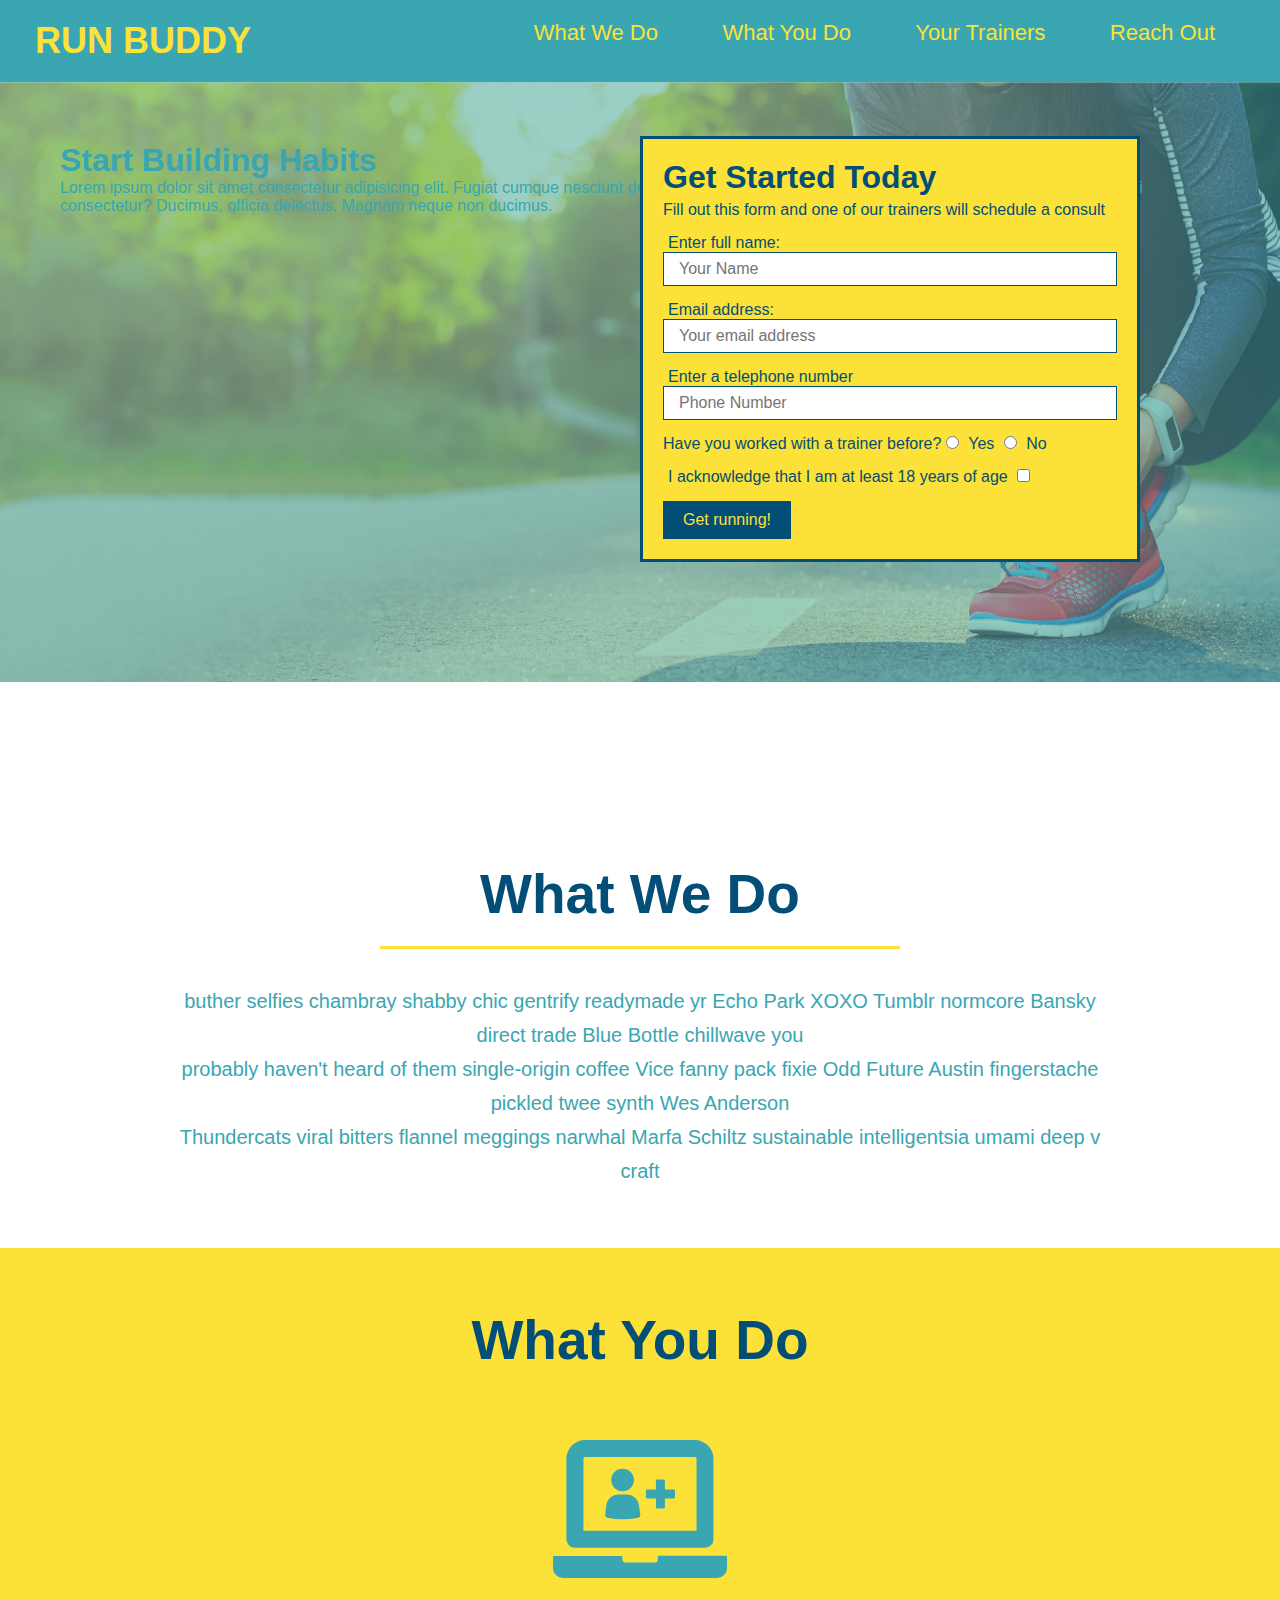
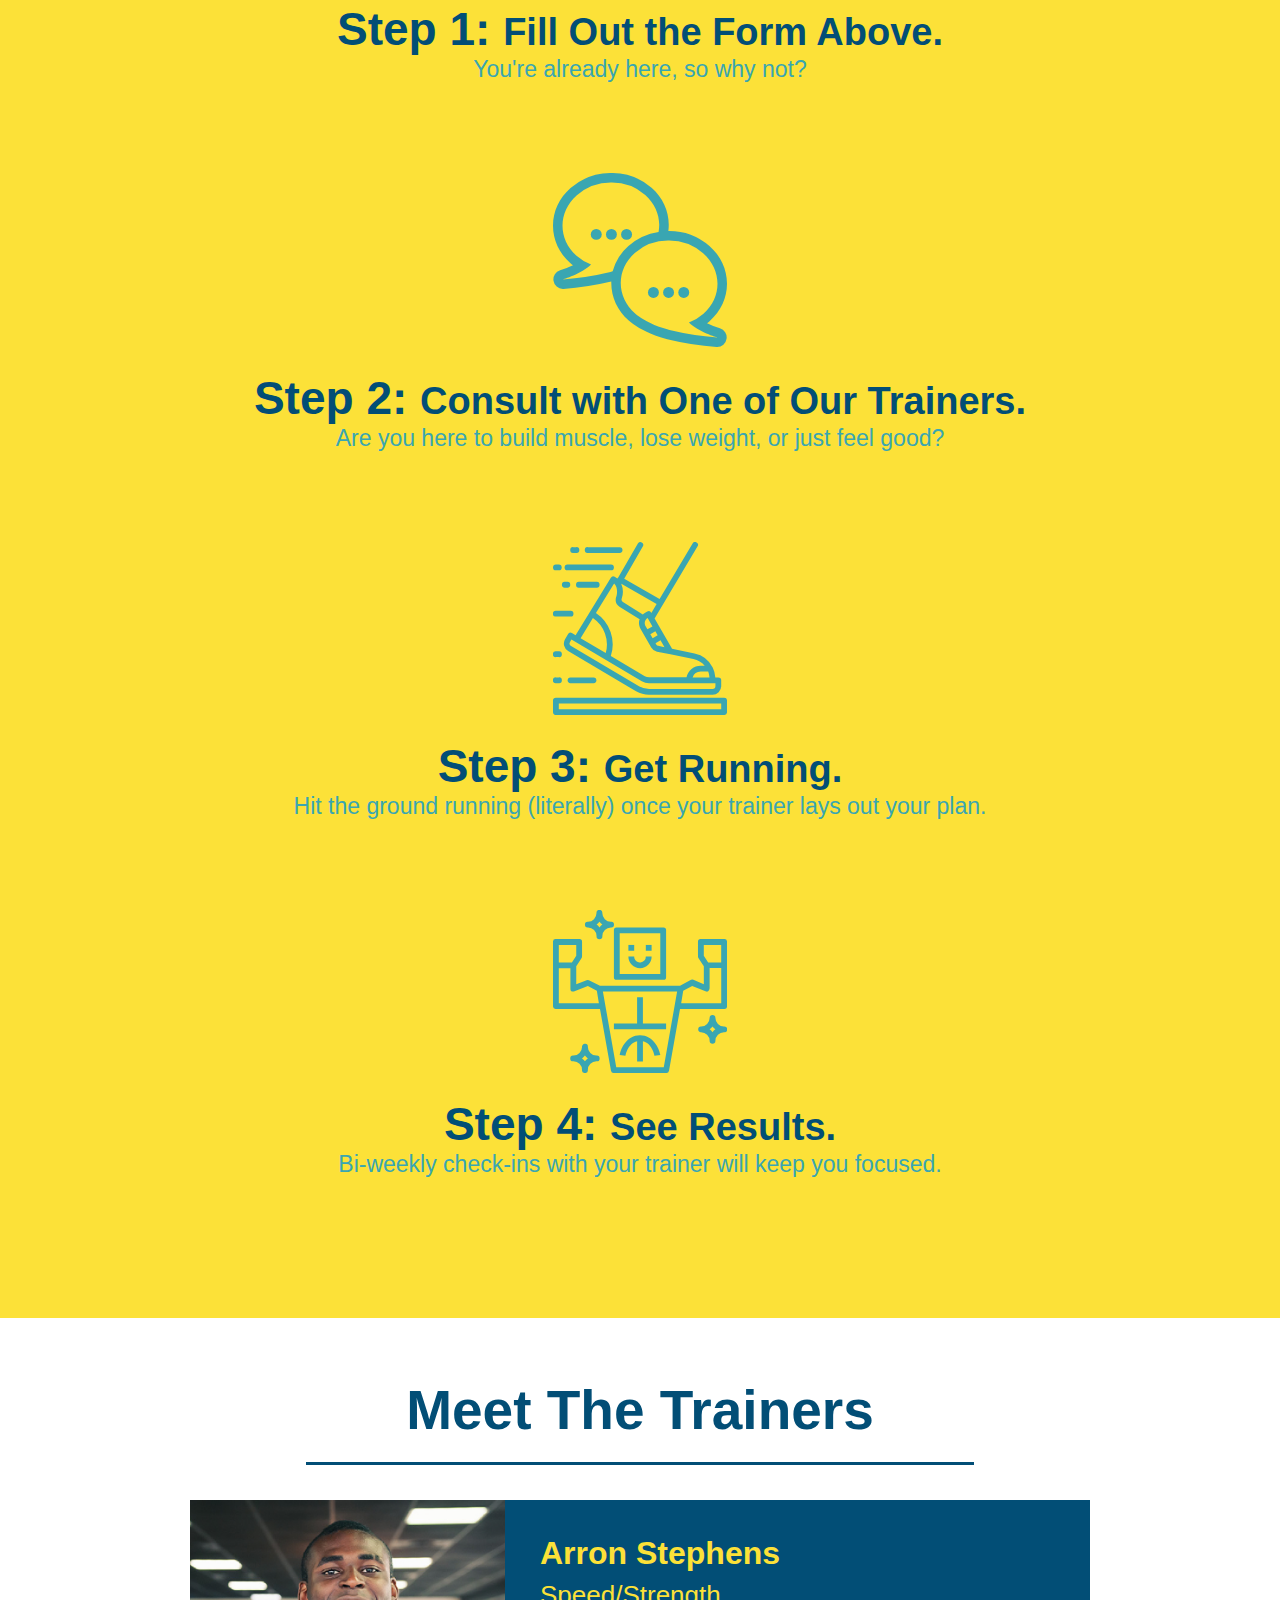
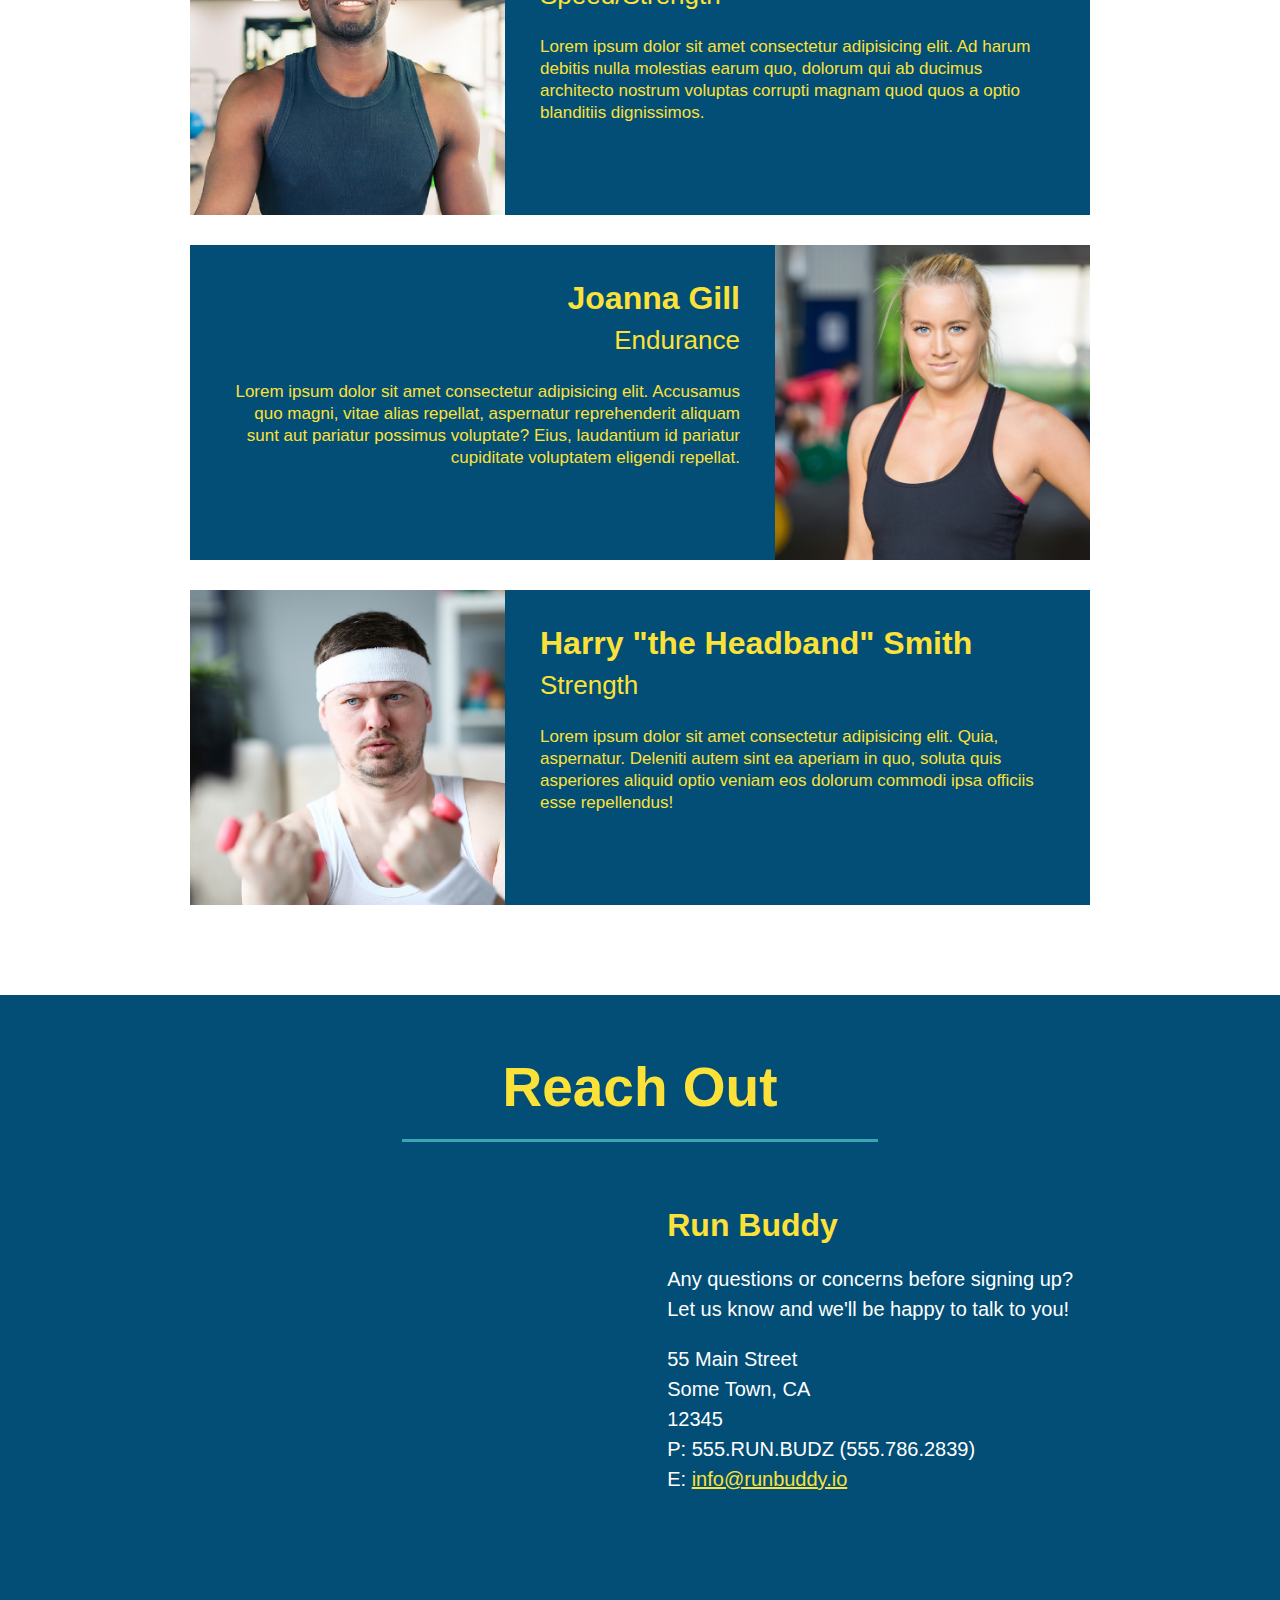
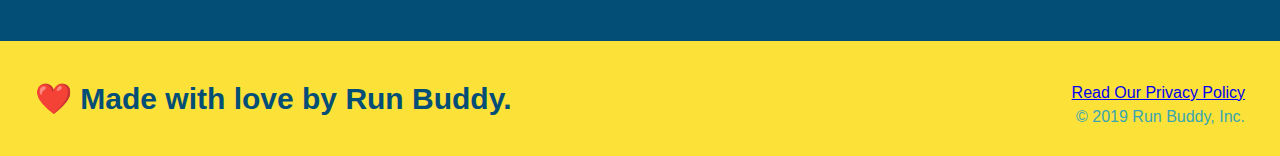
==== index.html @ 0aa3aa25 "add content to hero, replace image" ====
<!DOCTYPE html>
<html lang="en">
    <head>
        <meta charset="UTF-8"/>
        <title>Run Buddy</title>
        <link rel="stylesheet" href="./assets/css/style.css"/>
    </head>
    <body>
        <!-- navigation -->

        <header>
            <h1>  
                <a href="/">RUN BUDDY</a>
            </h1>

            <nav>
                <!--Unordered list element-->
                <ul>
                    <!--list element-->
                    <li>
                        <!--anchor element-->
                        <a href="#what-we-do">What We Do</a>
                    </li>
    

                    <li>
                        <a href="#what-you-do">What You Do</a>
                    </li>
    

                    <li>
                        <a href="#your-trainers">Your Trainers</a>
                    </li>
    

                    <li>
                        <a href="#reach-out">Reach Out</a>
                    </li>
    

                </ul>
            </nav>
        </header>

        <!--This is the hero section on the website-->
        <section class="hero">
            <div class="hero-cta">
                <h1>Start Building Habits</h1>
                    <p>Lorem ipsum dolor sit amet consectetur adipisicing elit. Fugiat cumque nesciunt deserunt! Vitae in quod, inventore quisquam amet iste ipsum corrupti nisi consectetur? Ducimus, officia delectus. Magnam neque non ducimus.
                    </p>
            </div>
            <div class="hero-form">
                <h3>Get Started Today</h3>
                <p>Fill out this form and one of our trainers will schedule a consult</p>
                <!--add form element-->
                <form>
                    <label for="name">Enter full name:</label>
                    <input type="text" placeholder="Your Name" name="name" id="name" class="form-input" /> 
                    <label for="email">Email address:</label> 
                    <input type="email" placeholder="Your email address" name="email" id="email" class="form-input" />
                    <label for="phone">Enter a telephone number</label>
                    <input type="tel" placeholder="Phone Number" name="phone" id="phone" class="form-input" />
                    <p>
                        Have you worked with a trainer before?
                        <input type="radio" name="trainer-confirm" id="trainer-yes" />
                        <label for="trainer-yes">Yes</label>
                        <input type="radio" name="trainer-confirm" id="trainer-no" />
                        <label for="trainer-no">No</label>
                    </p>
                    <p>
                        <label for="checkbox">
                        I acknowledge that I am at least 18 years of age
                        </label>
                        <input type="checkbox" name="age-confirm" id="checkbox" />
                    </p>
                    <button type="submit">
                        Get running!
                    </button>
                </form>
            </div>
        </section>
        <!--End Hero section-->

        <!-- hero/jumbotron-->   
        <section>
        </section>

        <!--"what we do" section-->
        <section id="what-we-do" class="intro">
            <h2 class="section-title primary-border">What We Do</h2>
            <p>
                buther selfies chambray shabby chic gentrify readymade yr Echo Park XOXO Tumblr normcore Bansky direct trade Blue Bottle chillwave you <br>
                probably haven't heard of them single-origin coffee Vice fanny pack fixie Odd Future Austin fingerstache pickled twee synth Wes Anderson <br>
                Thundercats viral bitters flannel meggings narwhal Marfa Schiltz sustainable intelligentsia umami deep v craft
            </p>
        </section>

        <!--"what you do" section-->
        <section id="what-you-do" class="steps">
            <h2 class="section-title primary-border">What You Do</h2>

            <div>
                <!--insert this img element-->
                <img src="./assets/images/step-1.svg" alt="" />
                <h3>Step 1: <span>Fill Out the Form Above.</span></h3>
                <p>You're already here, so why not?</p>
            </div>

            <div>
                <img src="./assets/images/step-2.svg" alt="" />
                <h3>Step 2: <span>Consult with One of Our Trainers.</span></h3>
                <p>Are you here to build muscle, lose weight, or just feel good?</p>
            </div>

            <div>
                <img src="./assets/images/step-3.svg" alt="" />
                <h3>Step 3: <span>Get Running.</span></h3>
                <p>Hit the ground running (literally) once your trainer lays out your plan.</p>
            </div>

            <div>
                <img src="./assets/images/step-4.svg" alt="" />
                <h3>Step 4: <span>See Results.</span></h3>
                <p>Bi-weekly check-ins with your trainer will keep you focused.</p>
            </div>
        </section>

        <!--"meet the trainers" section-->
        <section id="your-trainers" class="trainers">
            <h2 class="section-title primary border">Meet The Trainers</h2>
            <article class="trainer">
                <img src="./assets/images/trainer-1.jpg" alt="Arron Stephens in his workout clothes, ready to pump iron"/>
                <div class="trainer-bio text-left">
                    <h3>Arron Stephens</h3>
                    <h4>Speed/Strength</h4>
                    <p>Lorem ipsum dolor sit amet consectetur adipisicing elit. Ad harum debitis nulla molestias earum quo, dolorum qui ab ducimus architecto nostrum voluptas corrupti magnam quod quos a optio blanditiis dignissimos.
                    </p>
                </div>
            </article>
            <article class="trainer">
                <div class="trainer-bio text-right">
                    <h3>Joanna Gill</h3>
                    <h4>Endurance</h4>
                    <p>Lorem ipsum dolor sit amet consectetur adipisicing elit. Accusamus quo magni, vitae alias repellat, aspernatur reprehenderit aliquam sunt aut pariatur possimus voluptate? Eius, laudantium id pariatur cupiditate voluptatem eligendi repellat.
                    </p>
                </div>
                <img src="./assets/images/trainer-2.jpg" alt="Joanna Gill cooling off after a workout"/>           
            </article>
            <article class="trainer">
                <img src="./assets/images/trainer-3.jpg" alt="Harry Smith wearing a headband and lifting comically small pink weights"/>
                <div class="trainer-bio text-left">
                    <h3>Harry "the Headband" Smith</h3>
                    <h4>Strength</h4>
                    <p> Lorem ipsum dolor sit amet consectetur adipisicing elit. Quia, aspernatur. Deleniti autem sint ea aperiam in quo, soluta quis asperiores aliquid optio veniam eos dolorum commodi ipsa officiis esse repellendus!
                    </p>
                </div>
            </article>
        </section>

        <!--"reach out" section-->
        <section id="reach-out" class="contact">
            <h2 class="section-title secondary-border">Reach Out</h2>
            <div class="contact-info">
                <iframe src="https://www.google.com/maps/embed?pb=!1m18!1m12!1m3!1d3266.2072596641533!2d-80.81460768475831!3d35.05155698034592!2m3!1f0!2f0!3f0!3m2!1i1024!2i768!4f13.1!3m3!1m2!1s0x88569d579899b5f9%3A0x7b952ceb1a449141!2s11615%20Blakewood%20Dr%2C%20Charlotte%2C%20NC%2028277!5e0!3m2!1sen!2sus!4v1651242527068!5m2!1sen!2sus" style="border:0;" allowfullscreen="" loading="lazy" referrerpolicy="no-referrer-when-downgrade"></iframe>
                <div>
                <h3>Run Buddy</h3>
                <p>
                    Any questions or concerns before signing up?
                    <br/>
                    Let us know and we'll be happy to talk to you!
                </p>
                <address>
                    55 Main Street <br/>
                    Some Town, CA <br/>
                    12345 <br/>
                    P: 555.RUN.BUDZ (555.786.2839) <br/>
                    E: <a href="mailto:info@runbuddy.io">info@runbuddy.io</a>
                </address>
                </div>
            </div>  
        </section>

        <!--footer-->
        <footer>
            <h2> ❤️ Made with love by Run Buddy.</h2>
            <div>
                <a href="./privacy-policy.html">Read Our Privacy Policy</a><br />
                &copy; 2019 Run Buddy, Inc.
            </div>
        </footer> 
    </body>
</html>
---- assets/css/style.css ----
* {
    margin:0;
    padding: 0;
    box-sizing: border-box;
}

body {
    color: #39a6b2;
    font-family: Helvetica, Arial, sans-serif;
}

/*apply styles to <header>*/
header {
    padding: 20px 35px;
    background-color: #39a6b2;
}

header h1 {
    font-weight: bold;
    font-size: 36px;
    color: #fce138;
    margin: o;
    display: inline;
}

header a {
    text-decoration: none; 
    color: #fce138;
}

header nav {
    float: right;
    margin: 7px o;
}

header nav ul li {
    display: inline;
}

header nav ul li a {
    margin: 0 30px;
    font-weight: lighter;
    font-size: 22px;
}

footer {
    background: #fce138;
    width: 100%;
    padding: 40px 35px;
}

footer h2 {
    display: inline;
    color: #024e76;
    font-size: 30px;
    margin: 0;
}

footer div {
    float: right;
    line-height: 1.5;
    text-align: right;
}

footer a {
    color: 024e76;
}

section {
    padding:60px;  
}

/*Hero Style Start*/
.hero {
    background-image: url("../images/hero-bg.jpg");
    height:600px;
    background-size: cover;
    background-position: center;
    position: relative;
}

.hero-form {
    border: 3px solid #024e76;
    background-color: #fce138;
    padding: 20px;
    width: 500px;
    color: #024e76;
    position: absolute;
    bottom:120px;
    right:140px;
}

.hero-form h3 {
    font-size: 24pt;
    margin: 0;
}

.hero-form p {
    margin: 5px 0 15px 0;
}

.form-input {
    border: 1px solid #024e76;
    display: block;
    padding: 7px 15px;
    font-size: 16px;
    color: #024e76;
    width: 100%;
    margin-bottom: 15px;
}

.hero-form label {
    margin: 0 5px;
}

.hero-form button{
    color: #fce138;
    background-color: #024e76;
    border: none;
    padding: 10px 20px;
    font-size: 16px
}
/*Hero Style End*/

/*What we do section*/
.intro {
    text-align: center;
}

.intro p {
    line-height: 1.7;
    color: #39a6b2;
    width: 80%;
    font-size: 20px;
    margin: 0 auto;
}

/*what you do section*/
.steps {
    text-align: center;
    background: #fce138;
}

/*identical stylings used throughout all of the page sections*/
.section-title {
    font-size: 55px;
    color: #024e76;
    margin-bottom: 35px;
    padding: 0 100px 20px 100px;
    display: inline-block;
    border-bottom: 3px solid;
}

.primary-border {
    border-color: #fce138;
}

.secondary-border {
    border-color:#39a6b2;
}
/*end identical stylings used throughout all of the page sections*/

.steps div {
    margin-bottom: 80px;
}

.steps img {
    width: 15%;
    margin: 10px 0;
}

.steps h3 {
    color: #024e76;
    font-size: 46px;
    margin-top: 10px;
}

.steps p {
    color:#39a6b2;
    font-size: 23px;
}

.steps span {
    font-size: 38px;
}

/*Adding style to the trainer section*/
.trainers {
    text-align: center;
    overflow: auto;
}

.trainer {
    width: 900px;
    margin: 0 auto 30px auto;
    background: #024e76;
    color:#fce138;
    overflow: auto;
}

.trainer img {
    width: 35%;
    float: left;
    overflow: auto;
}

.trainer-bio {
    padding: 35px;
    float: left;
    width: 65%;
    overflow: auto;
}

.text-left {
    text-align: left;
}

.text-right {
    text-align: right;
}

.trainer-bio h3 {
    font-size: 32px;
    margin-bottom:8px;
}

.trainer-bio h4 {
    font-weight: lighter;
    font-size: 26px;
    margin-bottom: 25px;
}

.trainer-bio p {
    font-size: 17px;
    line-height: 1.3;
}

/*Styling the reach out section*/
.contact {
    text-align: center;
    background-color: #024e76;
    /* width: 410px;
    display: inline-block;
    vertical-align: top;
    text-align: left;
    margin: 30px 0 0 60px;
    color: white; */
}

.contact h2 {
    color: #fce138;
}

.contact-info iframe {
    width: 400px;
    height: 400px;
}

.contact-info div {
    width: 410px;
    display: inline-block;
    vertical-align: top;
    text-align: left;
    margin: 30px 0 0 60px;
    color: white;
  }

.contact-info h3 {
    color: #fce138;
    font-size: 32px;
}

.contact-info p, .contact-info address {
    margin: 20px 0;
    line-height: 1.5;
    font-size: 20px;
    font-style: normal;
}

.contact-info a {
    color: #fce138;
}

/*reach out section styling ends*/
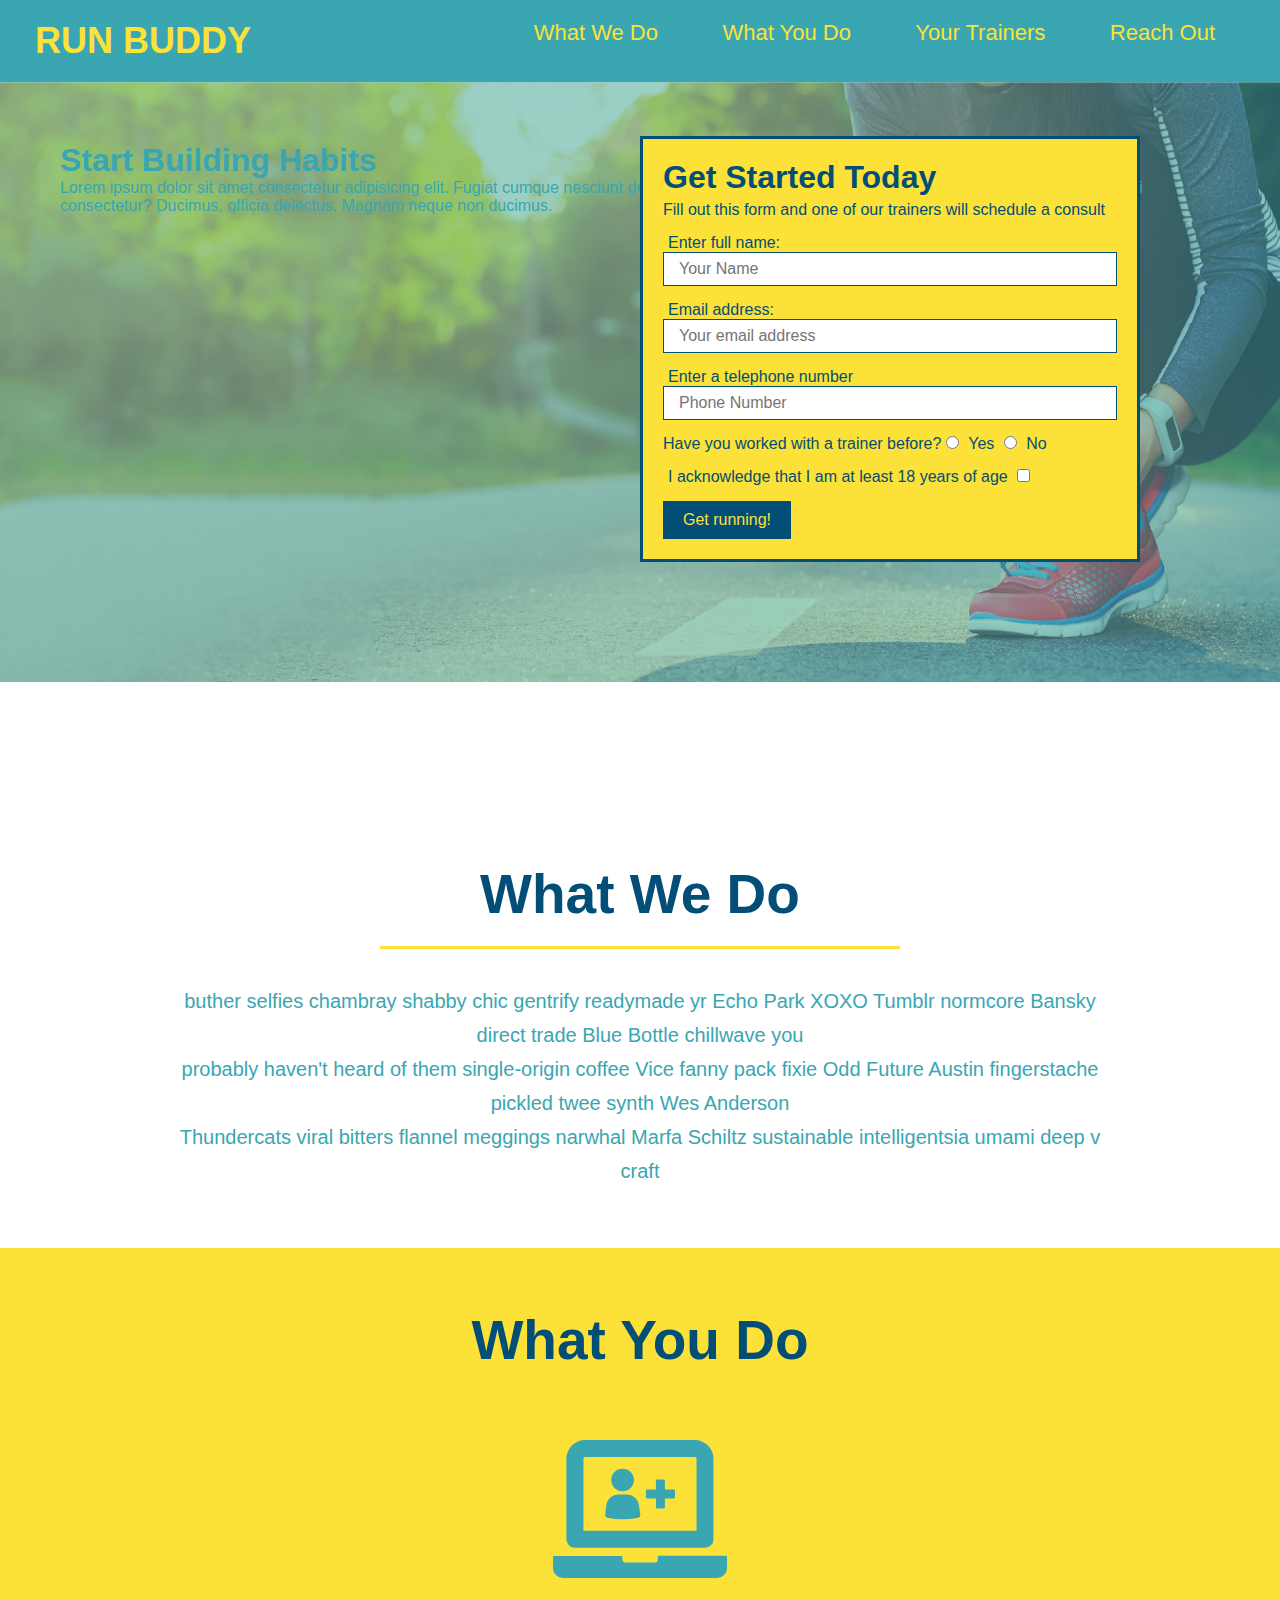
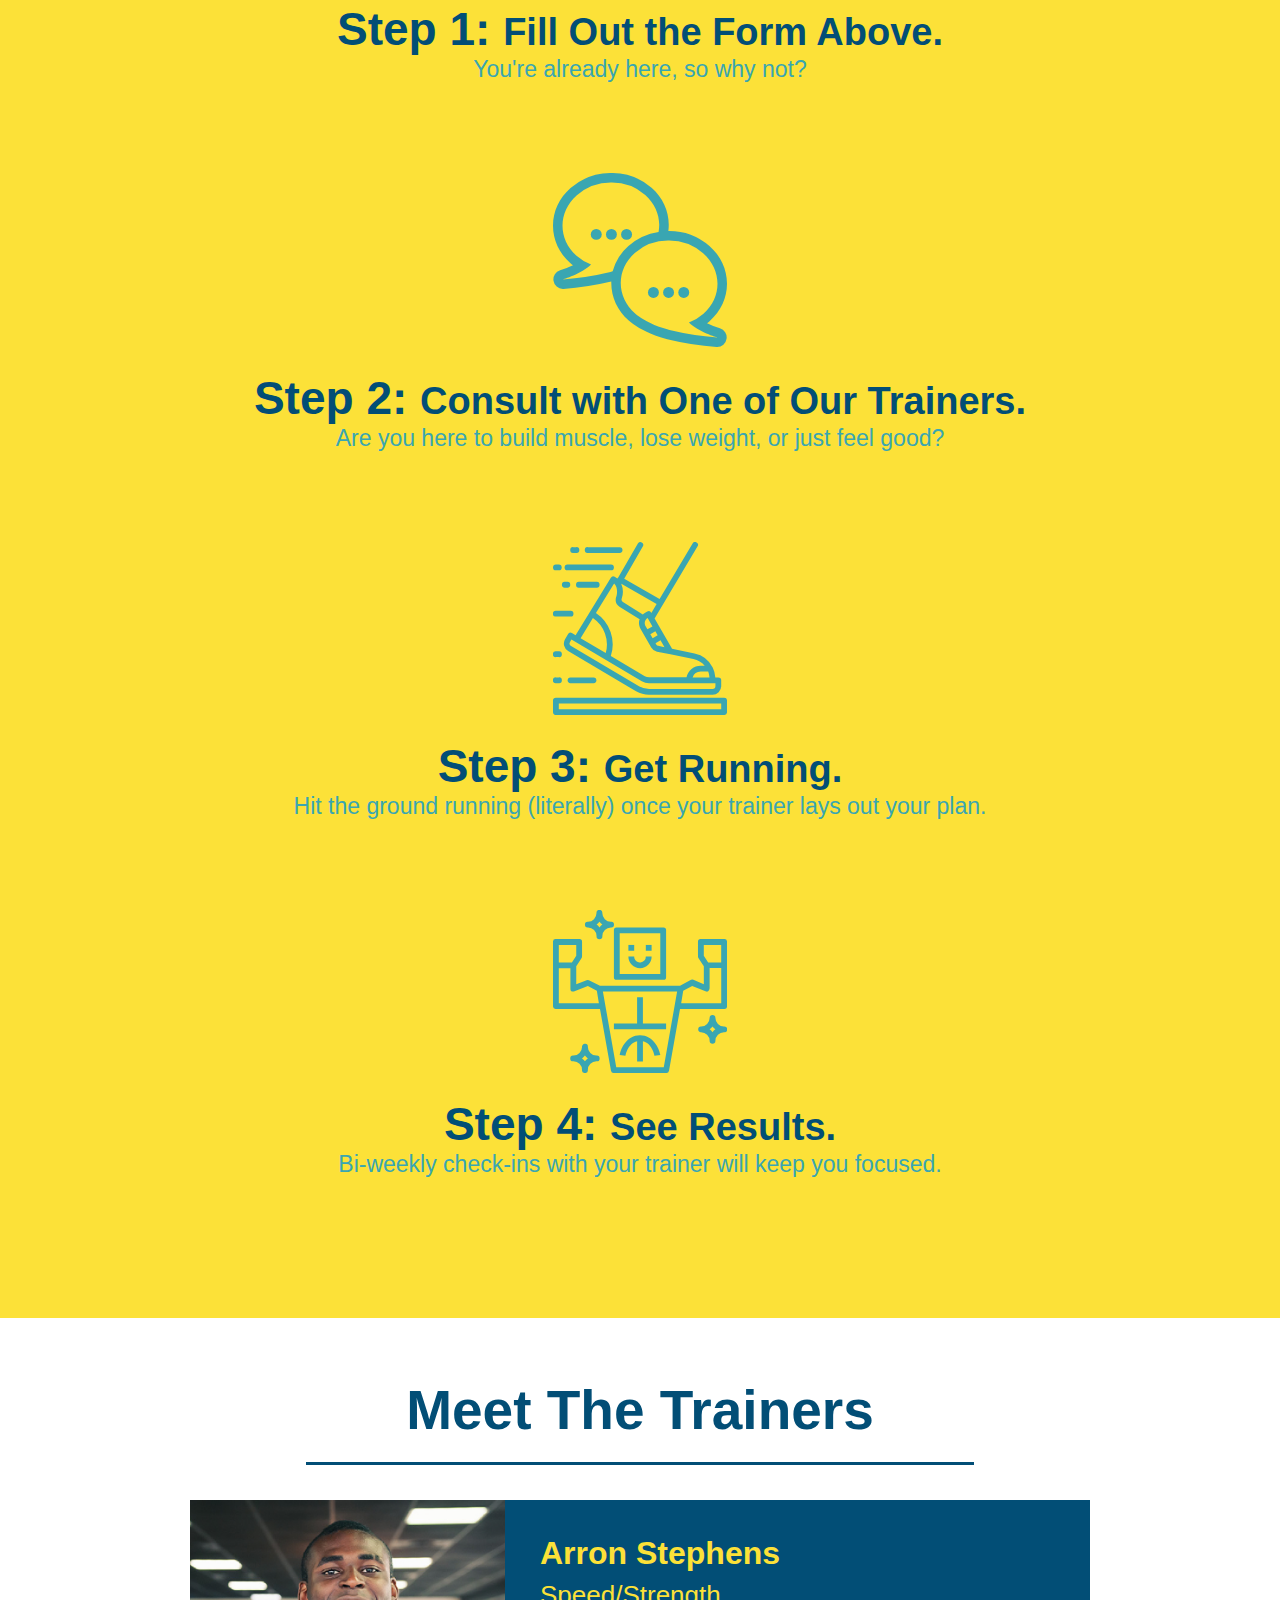
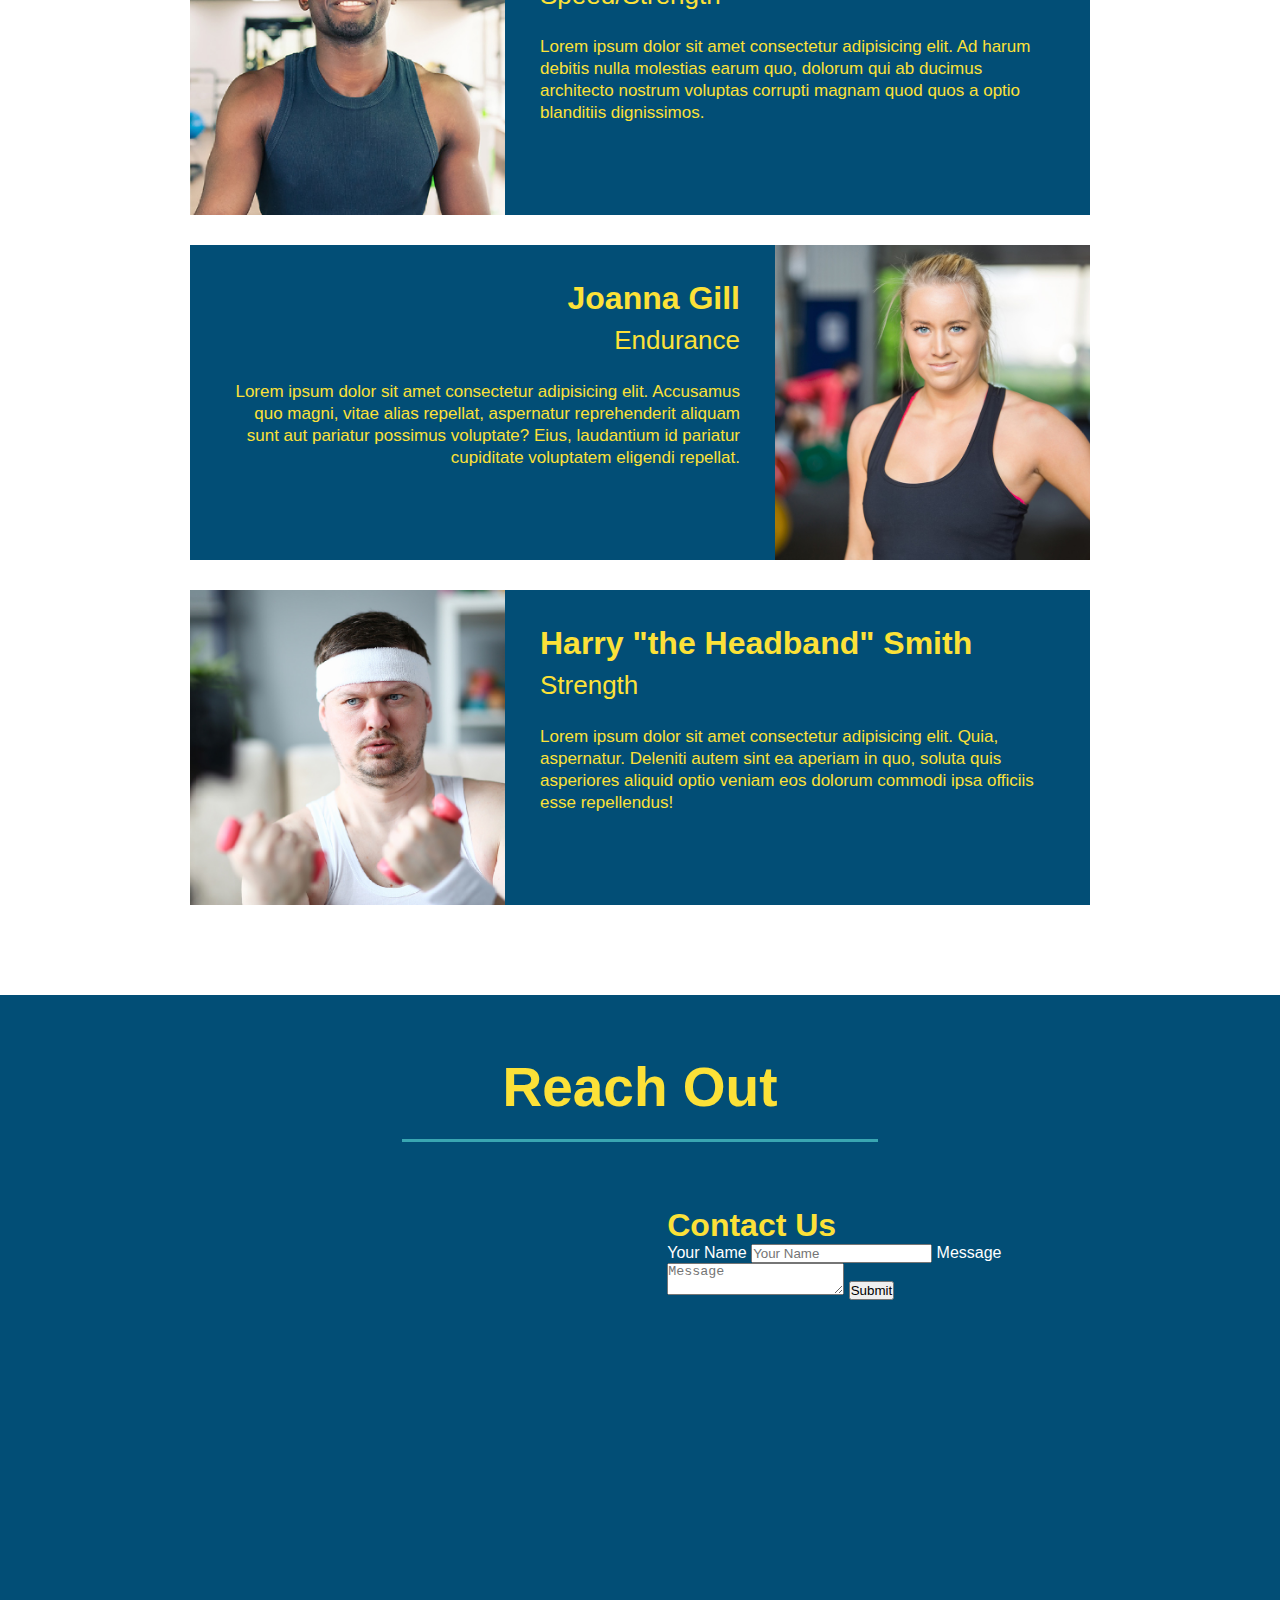
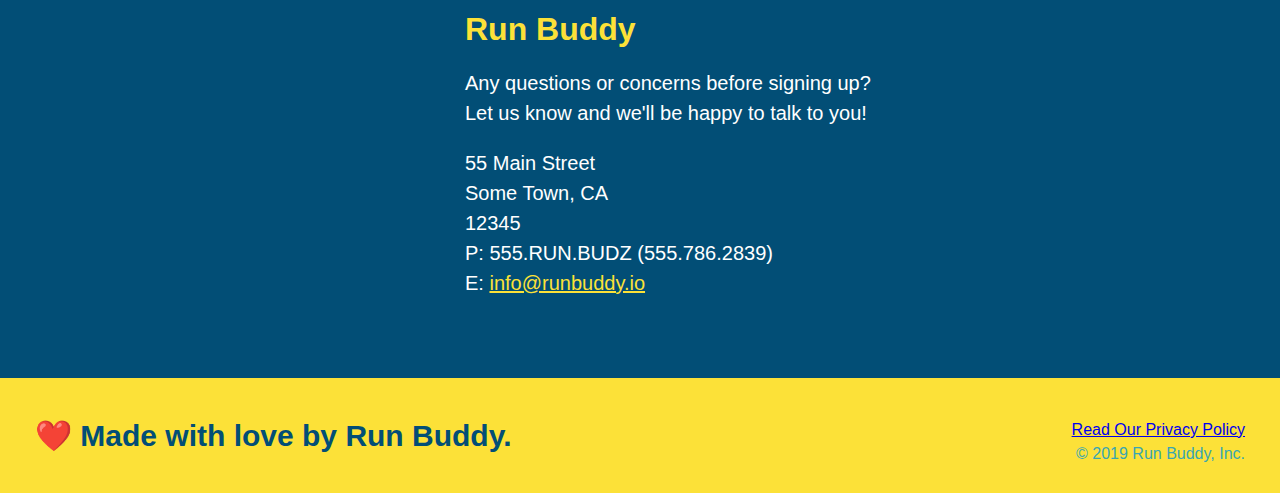
==== commit a40e0eac: "add contact form" ====
--- a/index.html
+++ b/index.html
@@ -162,6 +162,18 @@
             <h2 class="section-title secondary-border">Reach Out</h2>
             <div class="contact-info">
                 <iframe src="https://www.google.com/maps/embed?pb=!1m18!1m12!1m3!1d3266.2072596641533!2d-80.81460768475831!3d35.05155698034592!2m3!1f0!2f0!3f0!3m2!1i1024!2i768!4f13.1!3m3!1m2!1s0x88569d579899b5f9%3A0x7b952ceb1a449141!2s11615%20Blakewood%20Dr%2C%20Charlotte%2C%20NC%2028277!5e0!3m2!1sen!2sus!4v1651242527068!5m2!1sen!2sus" style="border:0;" allowfullscreen="" loading="lazy" referrerpolicy="no-referrer-when-downgrade"></iframe>
+                <div class="contact-form">
+                    <h3>Contact Us</h3>
+                    <form>
+                       <label for="contact-name">Your Name</label>
+                       <input type="text" id="contact-name" placeholder="Your Name" />
+                  
+                       <label for="contact-message">Message</label>
+                       <textarea id="contact-message" placeholder="Message"></textarea>
+                  
+                       <button type="submit">Submit</button>
+                    </form>
+                </div>
                 <div>
                 <h3>Run Buddy</h3>
                 <p>
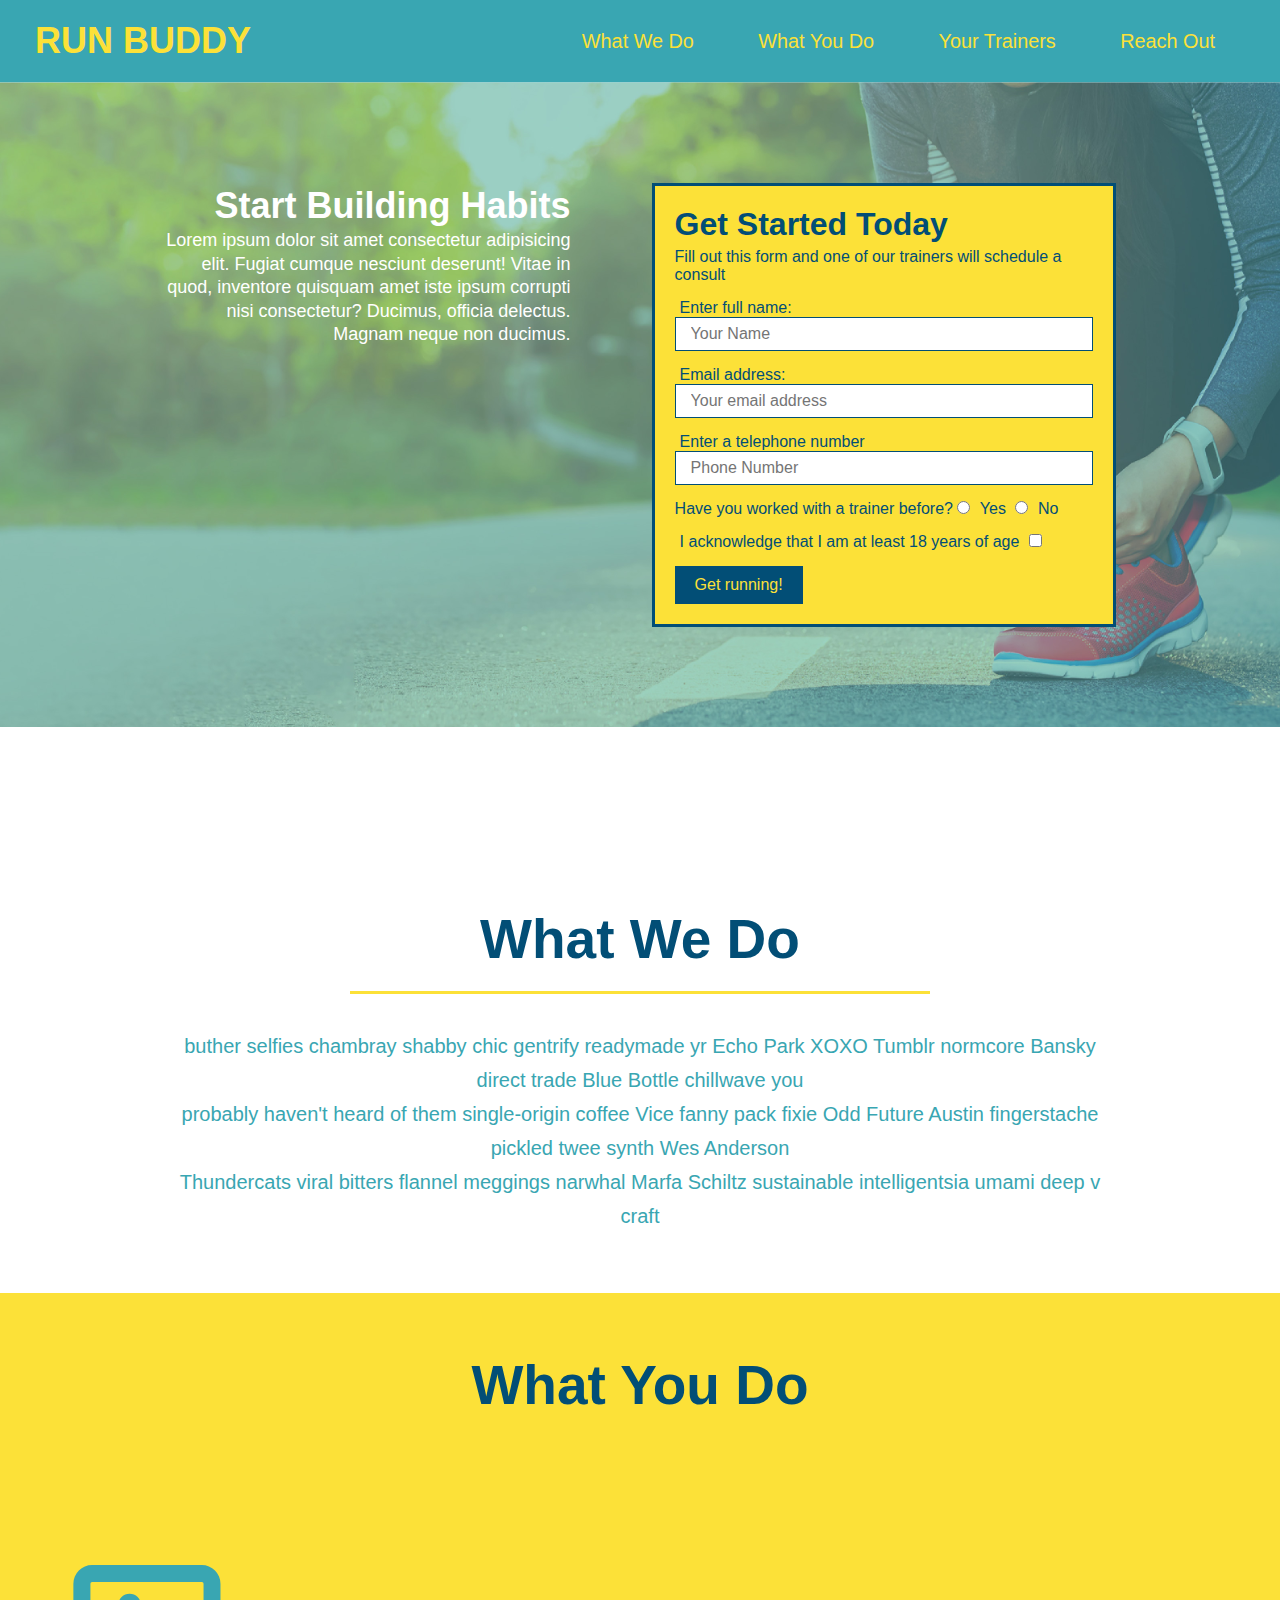
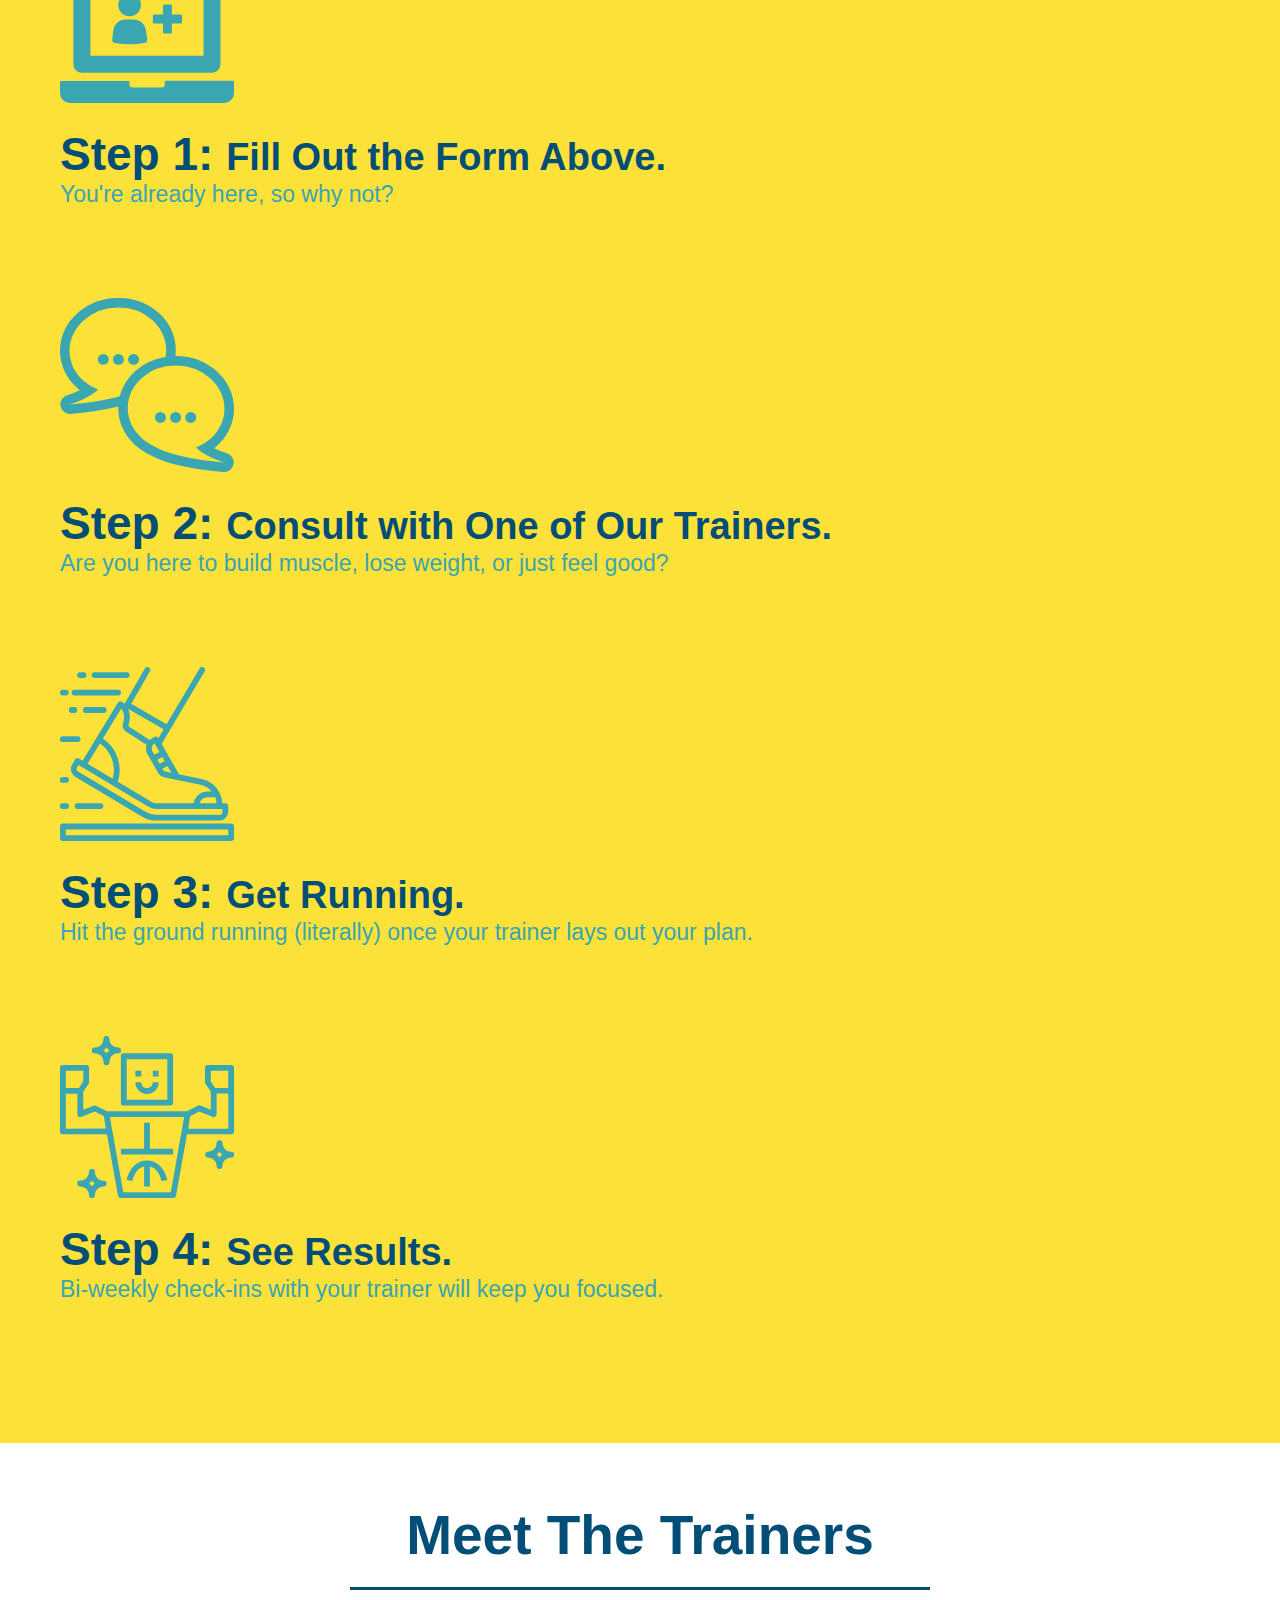
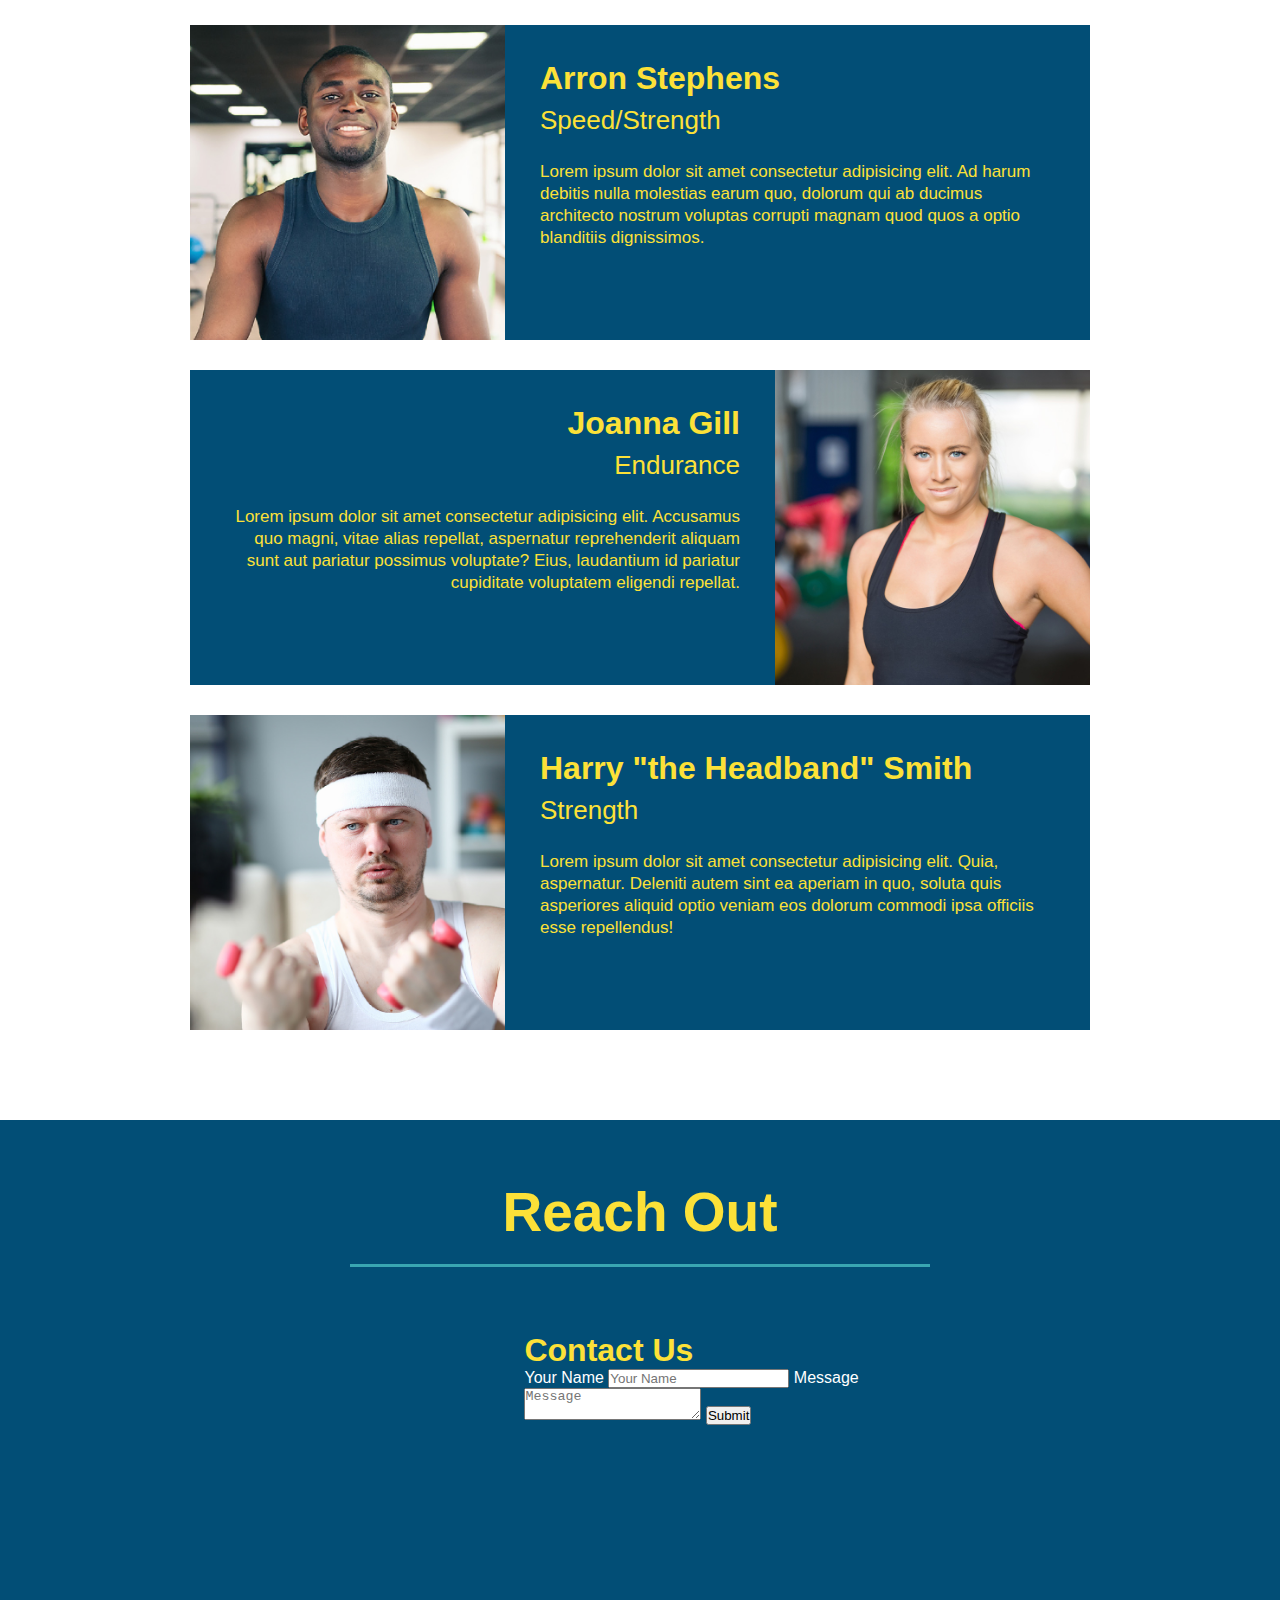
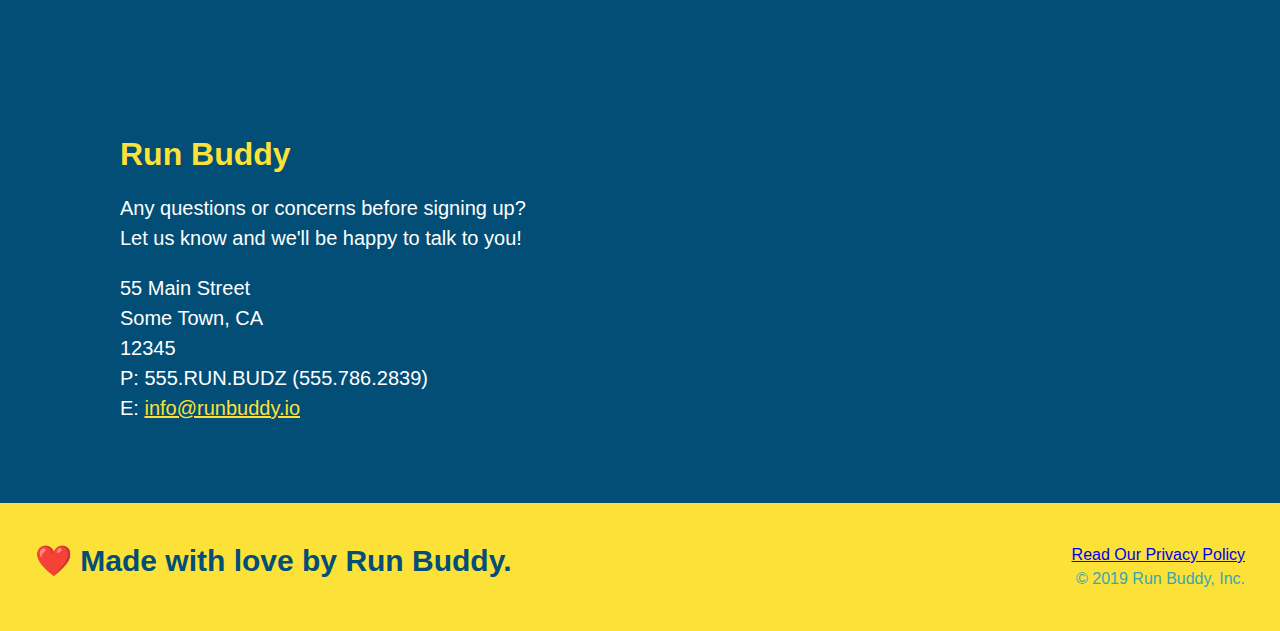
==== commit 3e011f76: "center the section titles using flexbox" ====
--- a/index.html
+++ b/index.html
@@ -87,18 +87,23 @@
 
         <!--"what we do" section-->
         <section id="what-we-do" class="intro">
-            <h2 class="section-title primary-border">What We Do</h2>
-            <p>
-                buther selfies chambray shabby chic gentrify readymade yr Echo Park XOXO Tumblr normcore Bansky direct trade Blue Bottle chillwave you <br>
-                probably haven't heard of them single-origin coffee Vice fanny pack fixie Odd Future Austin fingerstache pickled twee synth Wes Anderson <br>
-                Thundercats viral bitters flannel meggings narwhal Marfa Schiltz sustainable intelligentsia umami deep v craft
-            </p>
+            <div class="flex-row">
+                <h2 class="section-title primary-border">What We Do</h2>
+            </div>
+            <div class="flex-row">
+                <p>
+                    buther selfies chambray shabby chic gentrify readymade yr Echo Park XOXO Tumblr normcore Bansky direct trade Blue Bottle chillwave you <br>
+                    probably haven't heard of them single-origin coffee Vice fanny pack fixie Odd Future Austin fingerstache pickled twee synth Wes Anderson <br>
+                    Thundercats viral bitters flannel meggings narwhal Marfa Schiltz sustainable intelligentsia umami deep v craft
+                </p>
+            </div>
         </section>
 
         <!--"what you do" section-->
         <section id="what-you-do" class="steps">
-            <h2 class="section-title primary-border">What You Do</h2>
-
+            <div class="flex-row">
+                <h2 class="section-title primary-border">What You Do</h2>
+            </div>
             <div>
                 <!--insert this img element-->
                 <img src="./assets/images/step-1.svg" alt="" />
@@ -127,7 +132,9 @@
 
         <!--"meet the trainers" section-->
         <section id="your-trainers" class="trainers">
-            <h2 class="section-title primary border">Meet The Trainers</h2>
+            <div class="flex-row">
+                <h2 class="section-title primary border">Meet The Trainers</h2>
+            </div>
             <article class="trainer">
                 <img src="./assets/images/trainer-1.jpg" alt="Arron Stephens in his workout clothes, ready to pump iron"/>
                 <div class="trainer-bio text-left">
@@ -159,7 +166,9 @@
 
         <!--"reach out" section-->
         <section id="reach-out" class="contact">
-            <h2 class="section-title secondary-border">Reach Out</h2>
+            <div class="flex-row">
+                <h2 class="section-title secondary-border">Reach Out</h2>
+            </div>
             <div class="contact-info">
                 <iframe src="https://www.google.com/maps/embed?pb=!1m18!1m12!1m3!1d3266.2072596641533!2d-80.81460768475831!3d35.05155698034592!2m3!1f0!2f0!3f0!3m2!1i1024!2i768!4f13.1!3m3!1m2!1s0x88569d579899b5f9%3A0x7b952ceb1a449141!2s11615%20Blakewood%20Dr%2C%20Charlotte%2C%20NC%2028277!5e0!3m2!1sen!2sus!4v1651242527068!5m2!1sen!2sus" style="border:0;" allowfullscreen="" loading="lazy" referrerpolicy="no-referrer-when-downgrade"></iframe>
                 <div class="contact-form">
--- a/assets/css/style.css
+++ b/assets/css/style.css
@@ -13,14 +13,16 @@
 header {
     padding: 20px 35px;
     background-color: #39a6b2;
+    display: flex;
+    justify-content: space-between;
+    flex-wrap: wrap;
 }
 
 header h1 {
     font-weight: bold;
+    margin: 0;
     font-size: 36px;
     color: #fce138;
-    margin: o;
-    display: inline;
 }
 
 header a {
@@ -29,8 +31,11 @@
 }
 
 header nav {
-    float: right;
-    margin: 7px o;
+    display: flex;
+    flex-wrap: wrap;
+    justify-content: space-between;
+    align-items: center;
+    list-style: none;
 }
 
 header nav ul li {
@@ -40,24 +45,25 @@
 header nav ul li a {
     margin: 0 30px;
     font-weight: lighter;
-    font-size: 22px;
+    font-size: 1.55vw;  
 }
 
 footer {
     background: #fce138;
     width: 100%;
     padding: 40px 35px;
+    display: flex;
+    justify-content: space-between;
+    flex-wrap: wrap;
 }
 
 footer h2 {
-    display: inline;
     color: #024e76;
     font-size: 30px;
     margin: 0;
 }
 
 footer div {
-    float: right;
     line-height: 1.5;
     text-align: right;
 }
@@ -73,22 +79,36 @@
 /*Hero Style Start*/
 .hero {
     background-image: url("../images/hero-bg.jpg");
-    height:600px;
     background-size: cover;
     background-position: center;
-    position: relative;
+    display: flex;
+    justify-content: center;
+    flex-wrap: wrap;
 }
 
 .hero-form {
     border: 3px solid #024e76;
     background-color: #fce138;
     padding: 20px;
-    width: 500px;
-    color: #024e76;
-    position: absolute;
-    bottom:120px;
-    right:140px;
-}
+    color: #024e76;
+    width: 40%;
+    margin: 3.5%;
+}
+
+.hero-cta {
+    width: 35%;
+    text-align: right;
+    margin: 3.5%;
+    color: #fff;
+    font-size: 18px;
+    line-height: 1.3;
+  }
+
+  .hero-cta h2 {
+    font-style: italic;
+    font-size: 55px;
+    color: #fce138;
+  }
 
 .hero-form h3 {
     font-size: 24pt;
@@ -123,9 +143,6 @@
 /*Hero Style End*/
 
 /*What we do section*/
-.intro {
-    text-align: center;
-}
 
 .intro p {
     line-height: 1.7;
@@ -133,11 +150,11 @@
     width: 80%;
     font-size: 20px;
     margin: 0 auto;
+    text-align: center;
 }
 
 /*what you do section*/
 .steps {
-    text-align: center;
     background: #fce138;
 }
 
@@ -145,10 +162,11 @@
 .section-title {
     font-size: 55px;
     color: #024e76;
-    margin-bottom: 35px;
-    padding: 0 100px 20px 100px;
-    display: inline-block;
     border-bottom: 3px solid;
+    padding-bottom: 20px;
+    text-align: center;
+    margin: 0 auto 35px auto;
+    width: 50%;
 }
 
 .primary-border {
@@ -186,7 +204,6 @@
 
 /*Adding style to the trainer section*/
 .trainers {
-    text-align: center;
     overflow: auto;
 }
 
@@ -219,6 +236,10 @@
     text-align: right;
 }
 
+.flex-row {
+    display: flex;
+}
+
 .trainer-bio h3 {
     font-size: 32px;
     margin-bottom:8px;
@@ -237,14 +258,7 @@
 
 /*Styling the reach out section*/
 .contact {
-    text-align: center;
     background-color: #024e76;
-    /* width: 410px;
-    display: inline-block;
-    vertical-align: top;
-    text-align: left;
-    margin: 30px 0 0 60px;
-    color: white; */
 }
 
 .contact h2 {
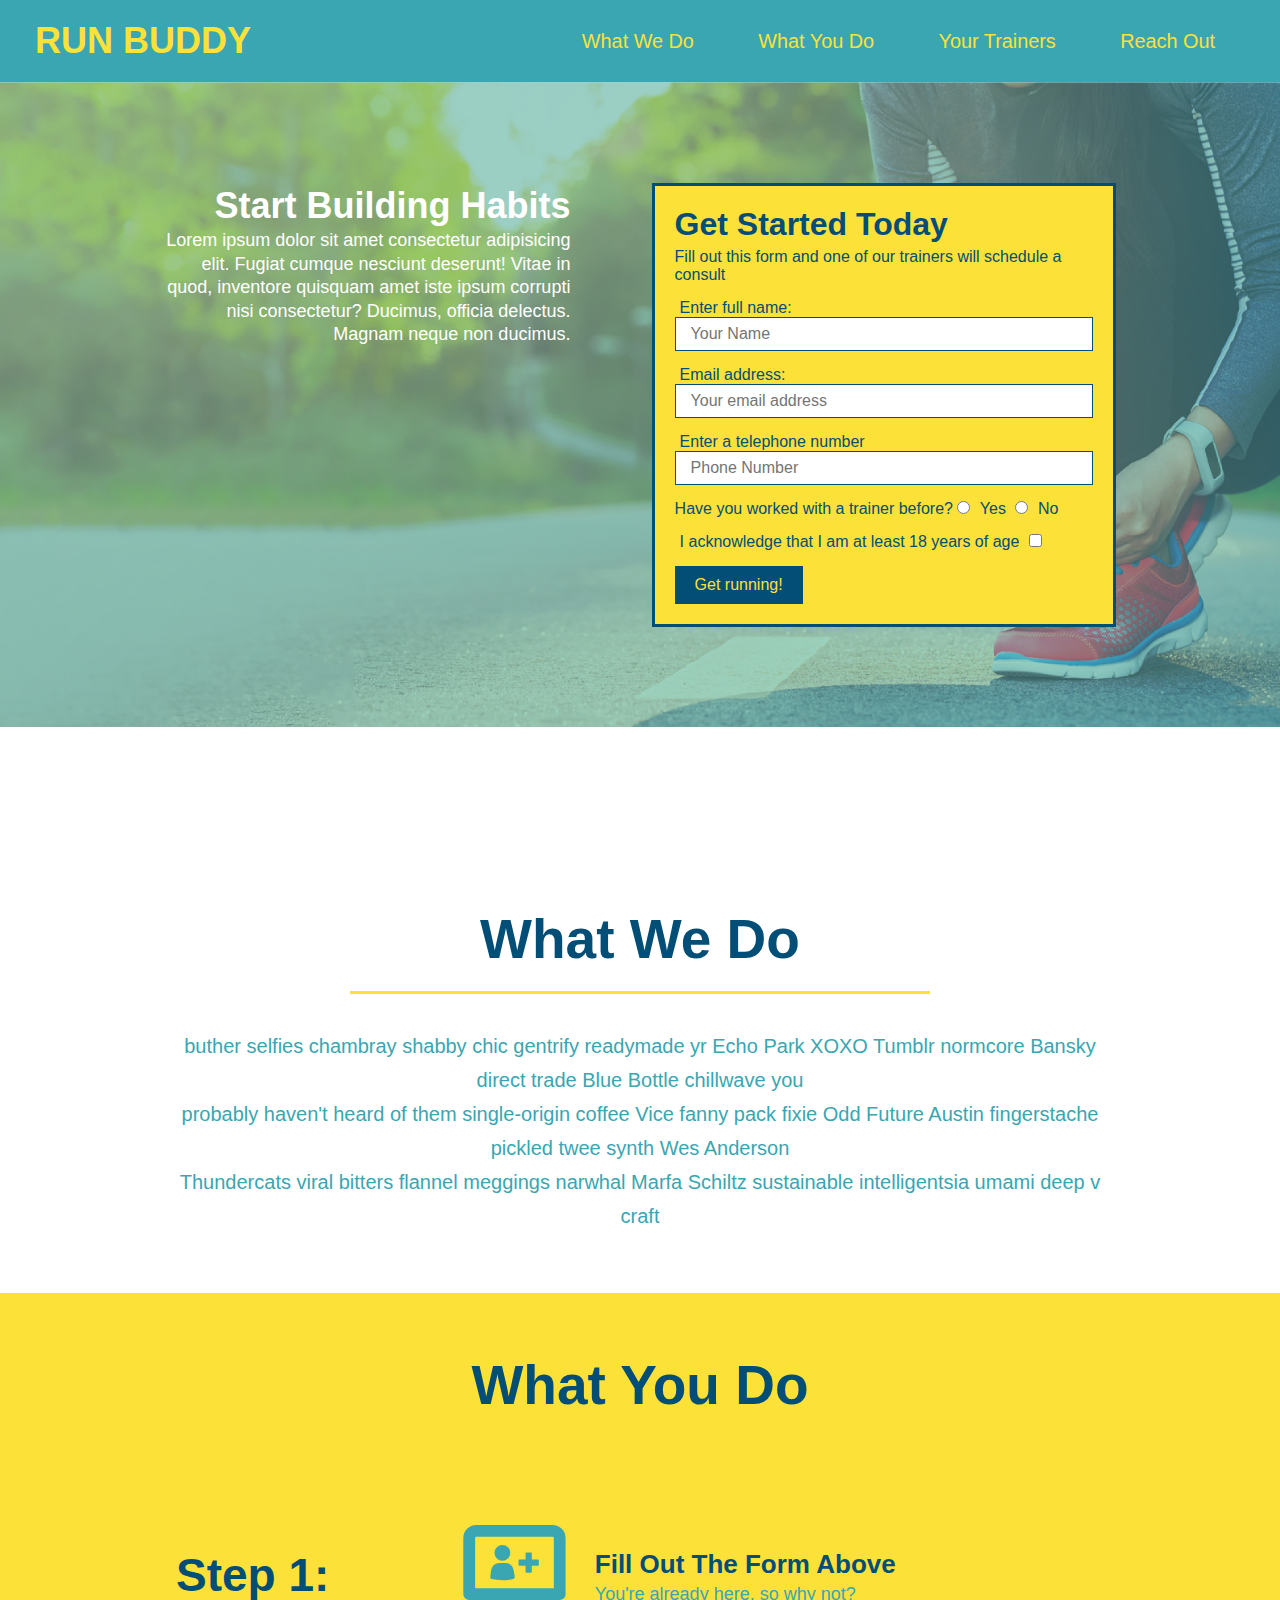
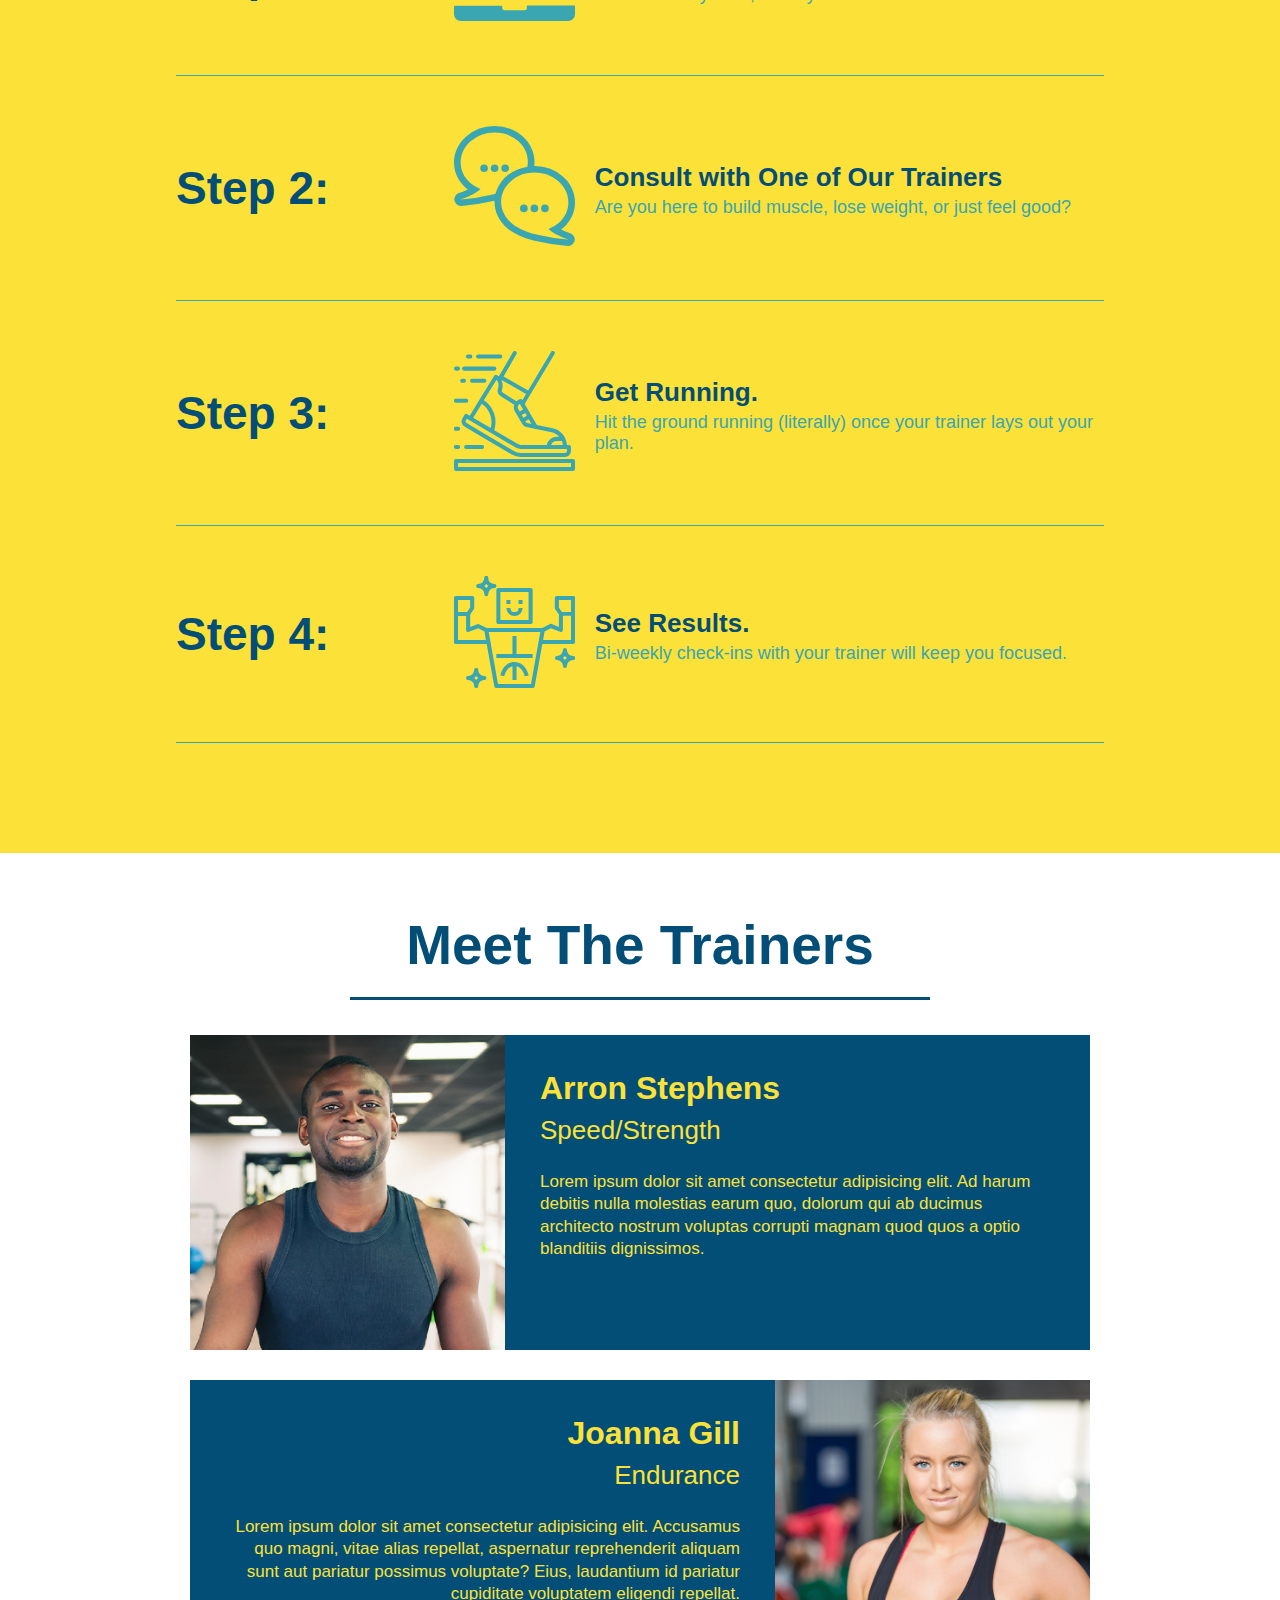
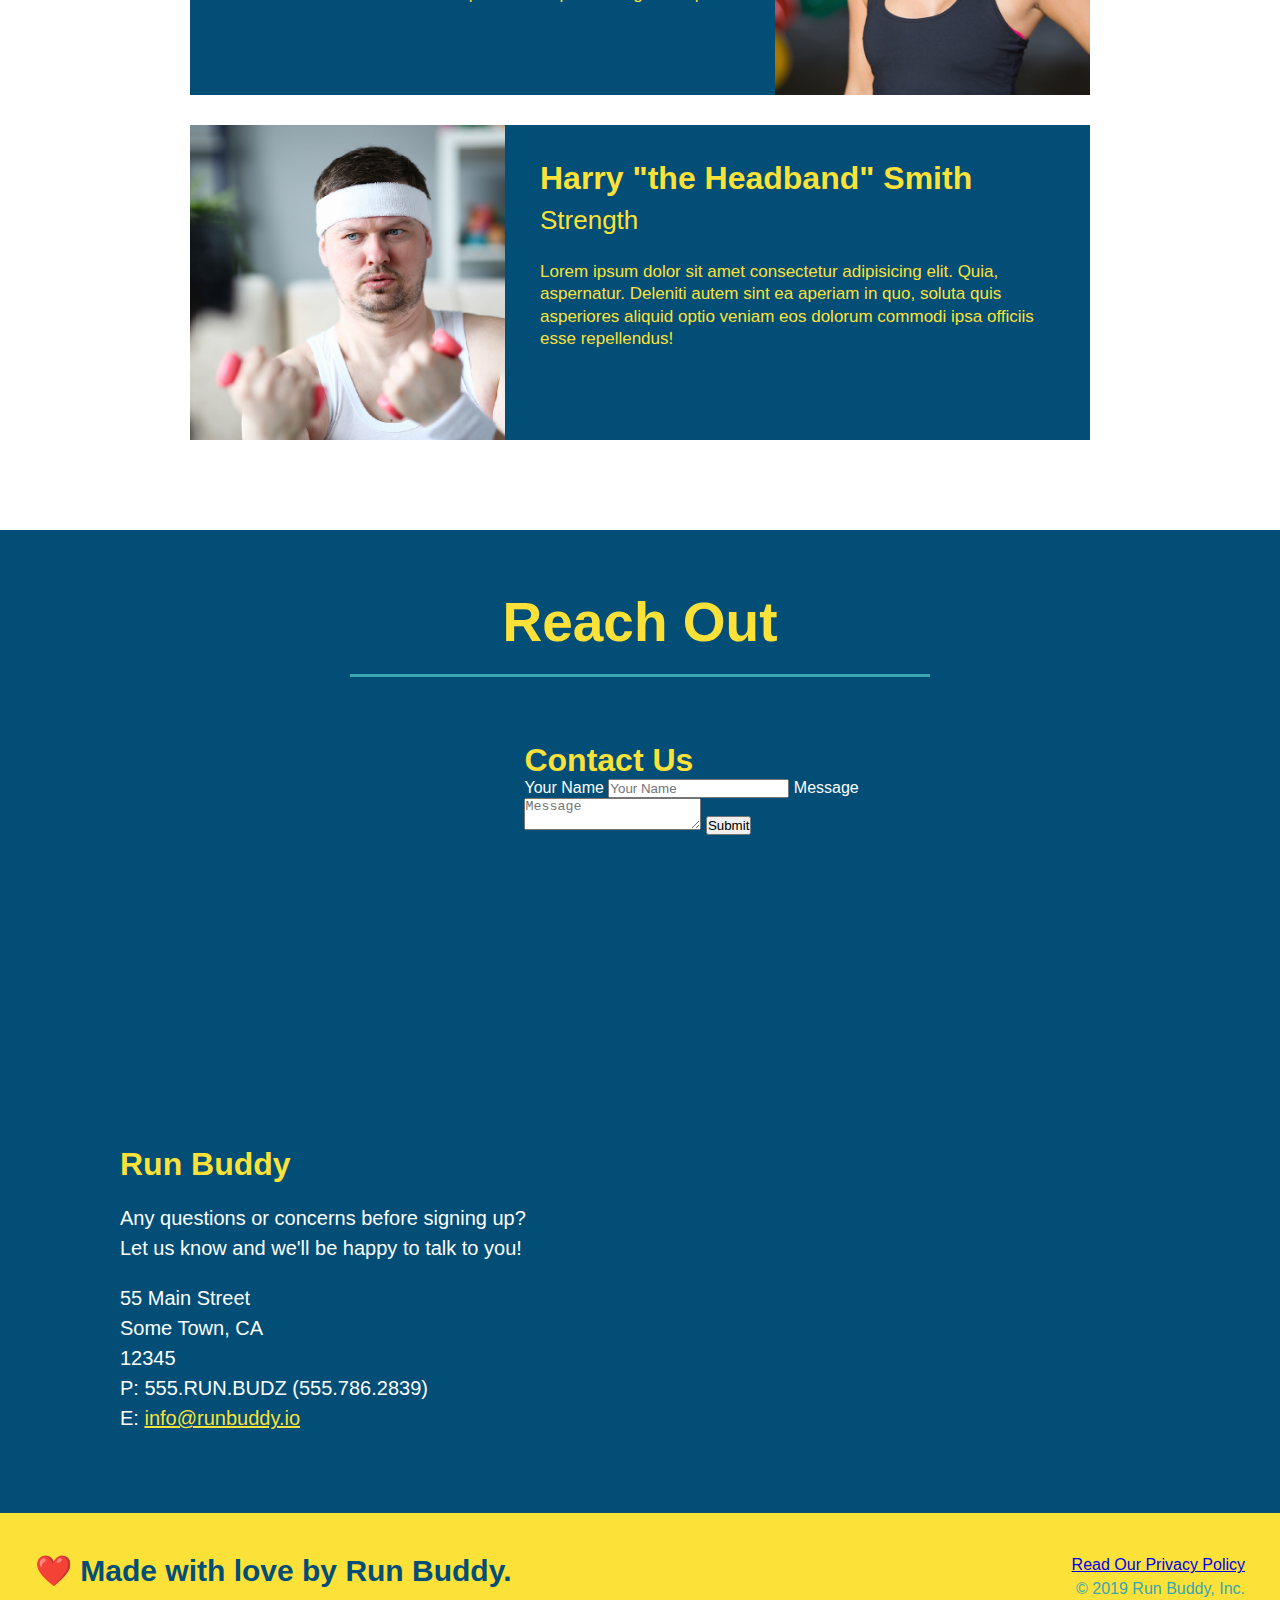
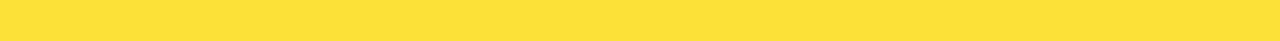
==== commit 2ddd97f1: "add flexbox to the steps" ====
--- a/index.html
+++ b/index.html
@@ -104,29 +104,56 @@
             <div class="flex-row">
                 <h2 class="section-title primary-border">What You Do</h2>
             </div>
-            <div>
-                <!--insert this img element-->
-                <img src="./assets/images/step-1.svg" alt="" />
-                <h3>Step 1: <span>Fill Out the Form Above.</span></h3>
-                <p>You're already here, so why not?</p>
-            </div>
-
-            <div>
-                <img src="./assets/images/step-2.svg" alt="" />
-                <h3>Step 2: <span>Consult with One of Our Trainers.</span></h3>
-                <p>Are you here to build muscle, lose weight, or just feel good?</p>
-            </div>
-
-            <div>
-                <img src="./assets/images/step-3.svg" alt="" />
-                <h3>Step 3: <span>Get Running.</span></h3>
-                <p>Hit the ground running (literally) once your trainer lays out your plan.</p>
-            </div>
-
-            <div>
-                <img src="./assets/images/step-4.svg" alt="" />
-                <h3>Step 4: <span>See Results.</span></h3>
-                <p>Bi-weekly check-ins with your trainer will keep you focused.</p>
+            <div class="step">
+                <h3>Step 1:</h3>
+                <div class ="step-info">
+                    <div class="step-img">
+                        <img src="./assets/images/step-1.svg" alt=""/>
+                    </div>
+                    <div class="step-text">
+                        <h4>Fill Out The Form Above</h4>
+                        <p>You're already here, so why not?</p>
+                    </div>
+                </div>
+            </div>
+
+            <div class="step">
+                <h3>Step 2:</h3>
+                <div class="step-info">
+                    <div class="step-img">
+                        <img src="./assets/images/step-2.svg" alt="" />
+                    </div>
+                    <div class="step-text">
+                        <h4>Consult with One of Our Trainers</h4>
+                        <p>Are you here to build muscle, lose weight, or just feel good?</p>
+                    </div>
+                </div>
+            </div>
+
+            <div class="step">
+                <h3>Step 3:</h3>
+                <div class="step-info">
+                    <div class="step-img">
+                        <img src="./assets/images/step-3.svg" alt="" />
+                    </div>
+                    <div class="step-text">
+                        <h4>Get Running.</h4>
+                        <p>Hit the ground running (literally) once your trainer lays out your plan.</p>
+                    </div>
+                </div>
+            </div>
+
+            <div class="step">
+                <h3>Step 4:</h2>
+                <div class="step-info">
+                    <div class="step-img">
+                        <img src="./assets/images/step-4.svg" alt="" />
+                    </div>
+                    <div class="step-text">
+                        <h4>See Results.</h4>
+                        <p>Bi-weekly check-ins with your trainer will keep you focused.</p>
+                    </div>
+                </div>
             </div>
         </section>
 
--- a/assets/css/style.css
+++ b/assets/css/style.css
@@ -178,28 +178,52 @@
 }
 /*end identical stylings used throughout all of the page sections*/
 
-.steps div {
-    margin-bottom: 80px;
-}
-
-.steps img {
-    width: 15%;
-    margin: 10px 0;
-}
-
-.steps h3 {
+.step h3 {
     color: #024e76;
     font-size: 46px;
-    margin-top: 10px;
-}
-
-.steps p {
+    flex: 1 30%;
+}
+
+.step-info {
+    flex: 2 70%;
+    display: flex;
+    flex-wrap: wrap;
+    align-items: center;
+}
+
+.step-img {
+    flex: 1 12%;
+    margin-right: 20px;
+  }
+
+.step-img img {
+    max-width: 100%;
+  }
+
+.step-text {
+    flex: 12;
+  }
+
+.step-text p {
     color:#39a6b2;
-    font-size: 23px;
-}
-
-.steps span {
-    font-size: 38px;
+    font-size: 18px;
+}
+
+.step-text h4 {
+    font-size: 26px;
+    line-height: 1.5;
+    color:#024e76;
+}
+
+.step {
+    margin: 50px auto;
+    padding-bottom: 50px;
+    width: 80%;
+    border-bottom: 1px solid #39a6b2;
+    display: flex;
+    flex-wrap: wrap;
+    align-items: center;
+    justify-content: space-between;
 }
 
 /*Adding style to the trainer section*/
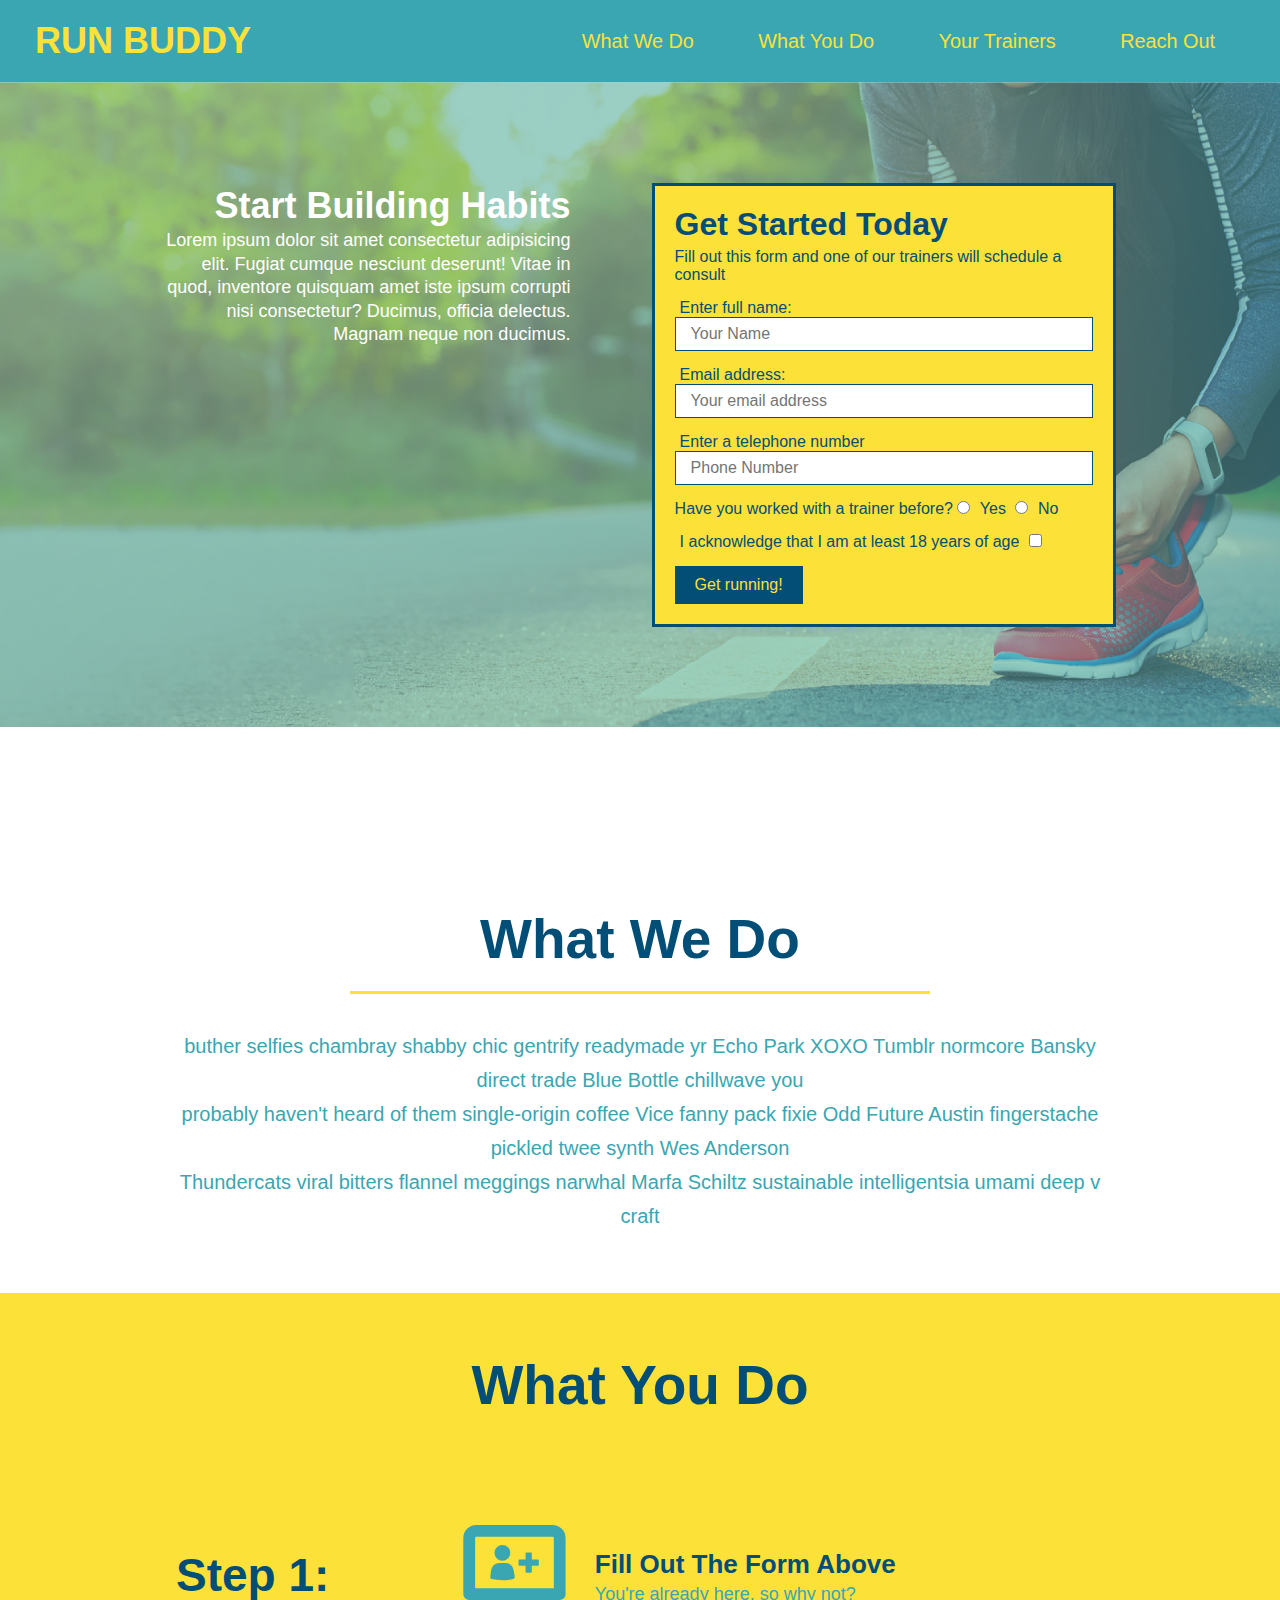
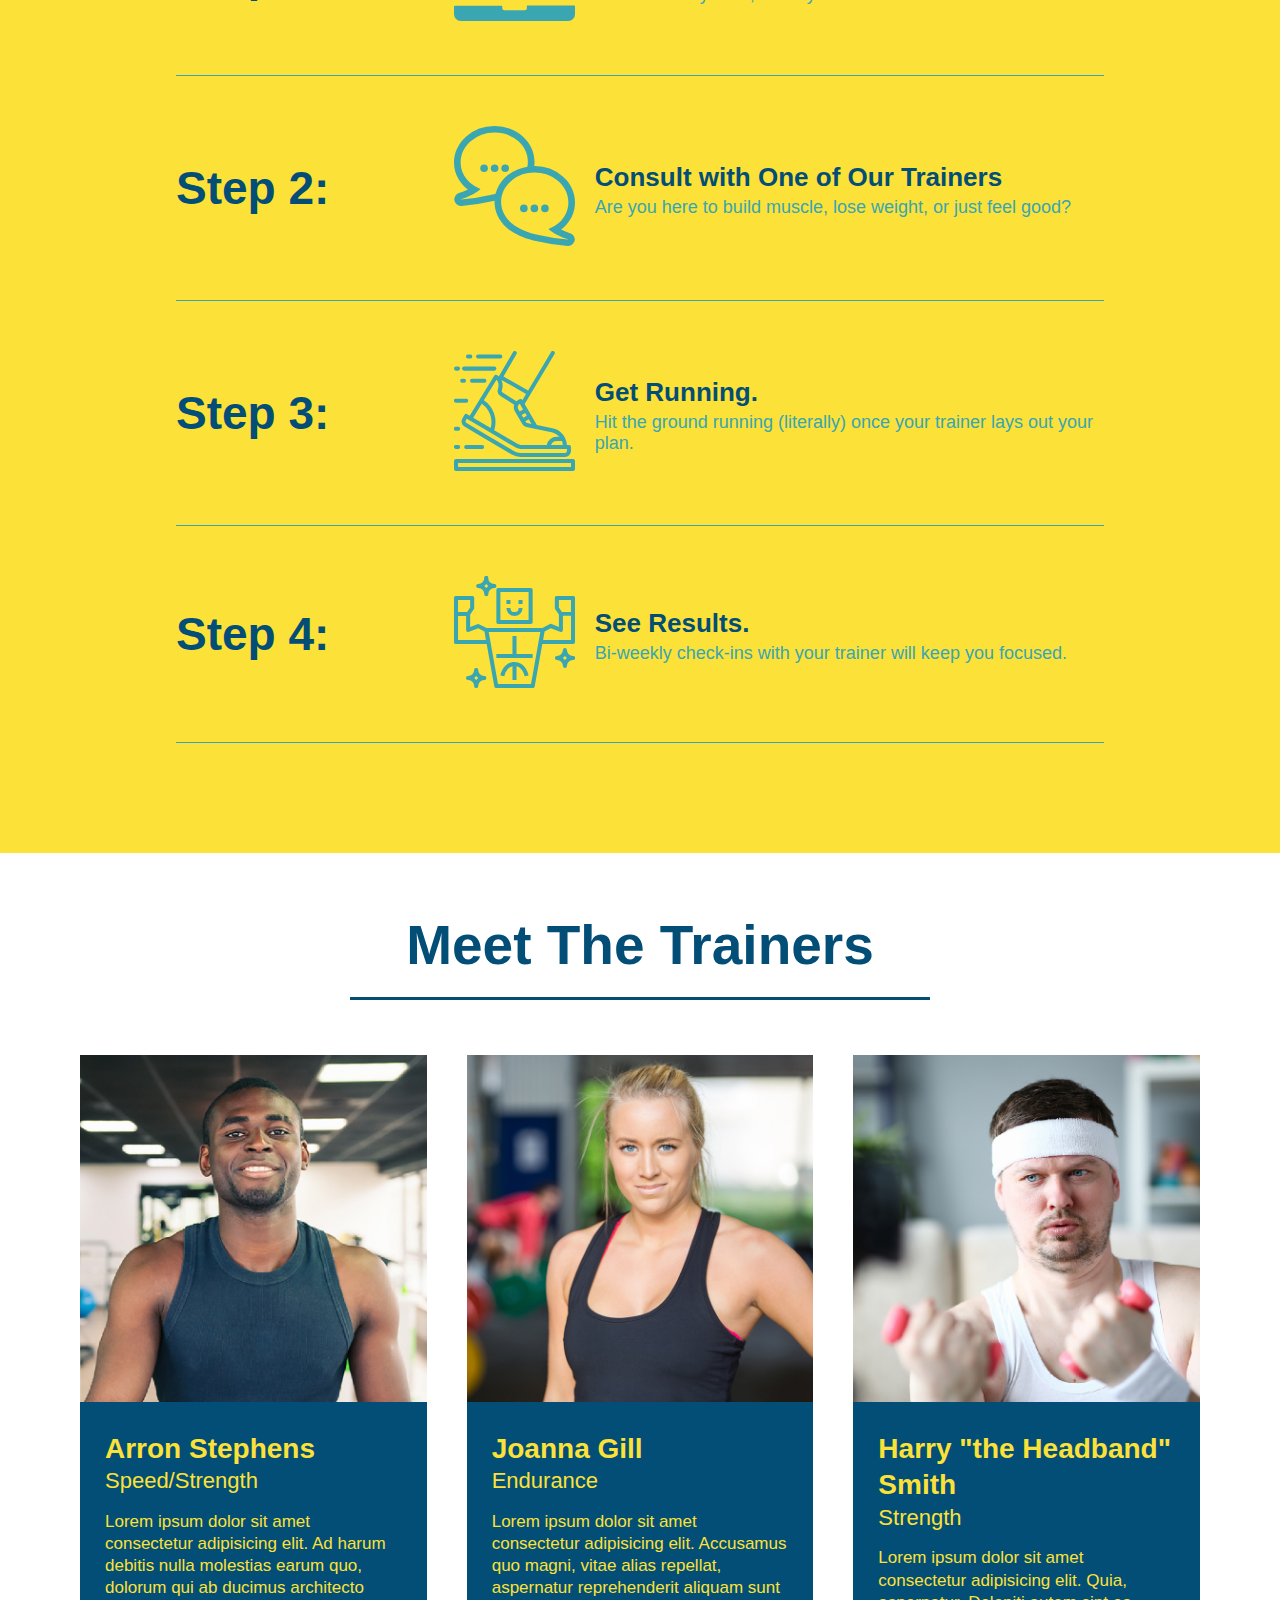
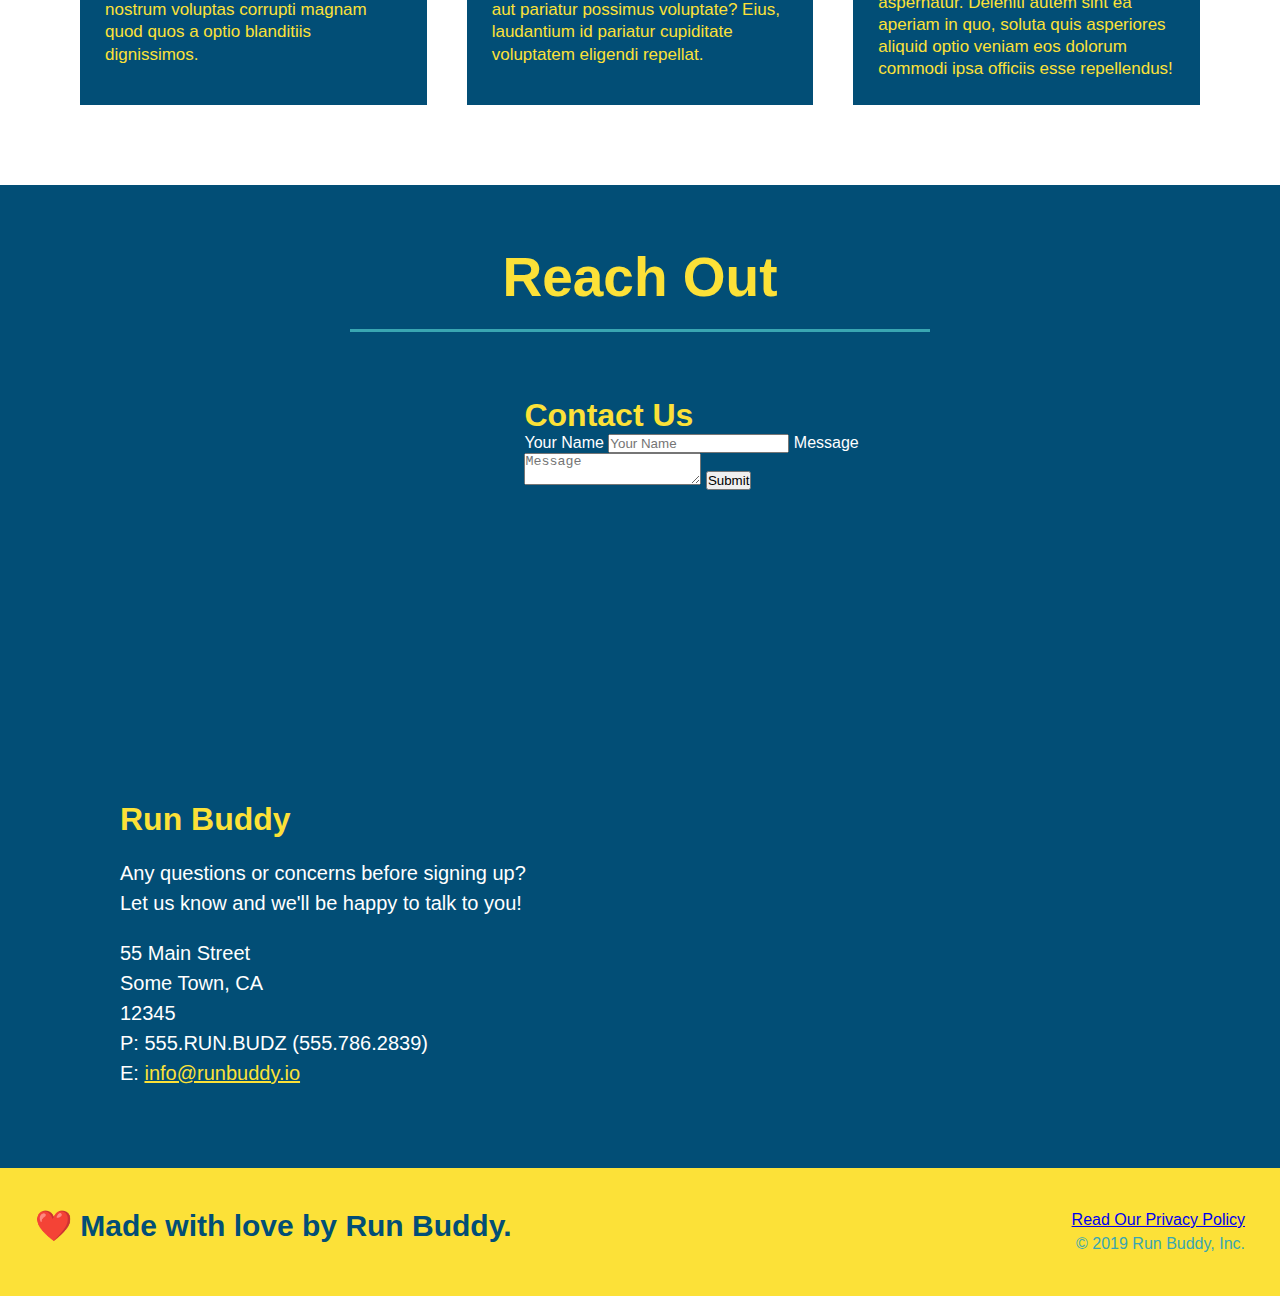
==== commit 43048dd0: "add flexbox to the trainers" ====
--- a/index.html
+++ b/index.html
@@ -158,37 +158,39 @@
         </section>
 
         <!--"meet the trainers" section-->
-        <section id="your-trainers" class="trainers">
+        <section id="your-trainers">
             <div class="flex-row">
                 <h2 class="section-title primary border">Meet The Trainers</h2>
             </div>
-            <article class="trainer">
-                <img src="./assets/images/trainer-1.jpg" alt="Arron Stephens in his workout clothes, ready to pump iron"/>
-                <div class="trainer-bio text-left">
-                    <h3>Arron Stephens</h3>
-                    <h4>Speed/Strength</h4>
-                    <p>Lorem ipsum dolor sit amet consectetur adipisicing elit. Ad harum debitis nulla molestias earum quo, dolorum qui ab ducimus architecto nostrum voluptas corrupti magnam quod quos a optio blanditiis dignissimos.
-                    </p>
-                </div>
-            </article>
-            <article class="trainer">
-                <div class="trainer-bio text-right">
-                    <h3>Joanna Gill</h3>
-                    <h4>Endurance</h4>
-                    <p>Lorem ipsum dolor sit amet consectetur adipisicing elit. Accusamus quo magni, vitae alias repellat, aspernatur reprehenderit aliquam sunt aut pariatur possimus voluptate? Eius, laudantium id pariatur cupiditate voluptatem eligendi repellat.
-                    </p>
-                </div>
-                <img src="./assets/images/trainer-2.jpg" alt="Joanna Gill cooling off after a workout"/>           
-            </article>
-            <article class="trainer">
-                <img src="./assets/images/trainer-3.jpg" alt="Harry Smith wearing a headband and lifting comically small pink weights"/>
-                <div class="trainer-bio text-left">
-                    <h3>Harry "the Headband" Smith</h3>
-                    <h4>Strength</h4>
-                    <p> Lorem ipsum dolor sit amet consectetur adipisicing elit. Quia, aspernatur. Deleniti autem sint ea aperiam in quo, soluta quis asperiores aliquid optio veniam eos dolorum commodi ipsa officiis esse repellendus!
-                    </p>
-                </div>
-            </article>
+            <div class="trainers">
+                <article class="trainer">
+                    <img src="./assets/images/trainer-1.jpg" alt="Arron Stephens in his workout clothes, ready to pump iron"/>
+                    <div class="trainer-bio">
+                        <h3 class="trainer-name">Arron Stephens</h3>
+                        <h4 class="trainer-role">Speed/Strength</h4>
+                        <p>Lorem ipsum dolor sit amet consectetur adipisicing elit. Ad harum debitis nulla molestias earum quo, dolorum qui ab ducimus architecto nostrum voluptas corrupti magnam quod quos a optio blanditiis dignissimos.
+                        </p>
+                    </div>
+                </article>
+                <article class="trainer">
+                    <img src="./assets/images/trainer-2.jpg" alt="Joanna Gill cooling off after a workout"/>  
+                    <div class="trainer-bio">
+                        <h3 class="trainer-name">Joanna Gill</h3>
+                        <h4 class="trainer-role">Endurance</h4>
+                        <p>Lorem ipsum dolor sit amet consectetur adipisicing elit. Accusamus quo magni, vitae alias repellat, aspernatur reprehenderit aliquam sunt aut pariatur possimus voluptate? Eius, laudantium id pariatur cupiditate voluptatem eligendi repellat.
+                        </p>
+                    </div>          
+                </article>
+                <article class="trainer">
+                    <img src="./assets/images/trainer-3.jpg" alt="Harry Smith wearing a headband and lifting comically small pink weights"/>
+                    <div class="trainer-bio">
+                        <h3 class="trainer-name">Harry "the Headband" Smith</h3>
+                        <h4 class="trainer-role">Strength</h4>
+                        <p> Lorem ipsum dolor sit amet consectetur adipisicing elit. Quia, aspernatur. Deleniti autem sint ea aperiam in quo, soluta quis asperiores aliquid optio veniam eos dolorum commodi ipsa officiis esse repellendus!
+                        </p>
+                    </div>
+                </article>
+            </div>
         </section>
 
         <!--"reach out" section-->
--- a/assets/css/style.css
+++ b/assets/css/style.css
@@ -228,28 +228,29 @@
 
 /*Adding style to the trainer section*/
 .trainers {
-    overflow: auto;
+    width: 100%;
+    margin: 0 auto;
+    display: flex;
+    flex-wrap: wrap;
+    justify-content: space-around;
 }
 
 .trainer {
-    width: 900px;
-    margin: 0 auto 30px auto;
+    margin: 20px;
     background: #024e76;
     color:#fce138;
+    flex: 1;
+}
+
+.trainer img {
+    width: 100%;
     overflow: auto;
 }
 
-.trainer img {
-    width: 35%;
-    float: left;
+.trainer-bio {
+    padding: 25px;
     overflow: auto;
-}
-
-.trainer-bio {
-    padding: 35px;
-    float: left;
-    width: 65%;
-    overflow: auto;
+    line-height: 1.3;
 }
 
 .text-left {
@@ -265,19 +266,17 @@
 }
 
 .trainer-bio h3 {
-    font-size: 32px;
-    margin-bottom:8px;
+    font-size: 28px;
 }
 
 .trainer-bio h4 {
     font-weight: lighter;
-    font-size: 26px;
-    margin-bottom: 25px;
+    font-size: 22px;
+    margin-bottom: 15px;
 }
 
 .trainer-bio p {
     font-size: 17px;
-    line-height: 1.3;
 }
 
 /*Styling the reach out section*/
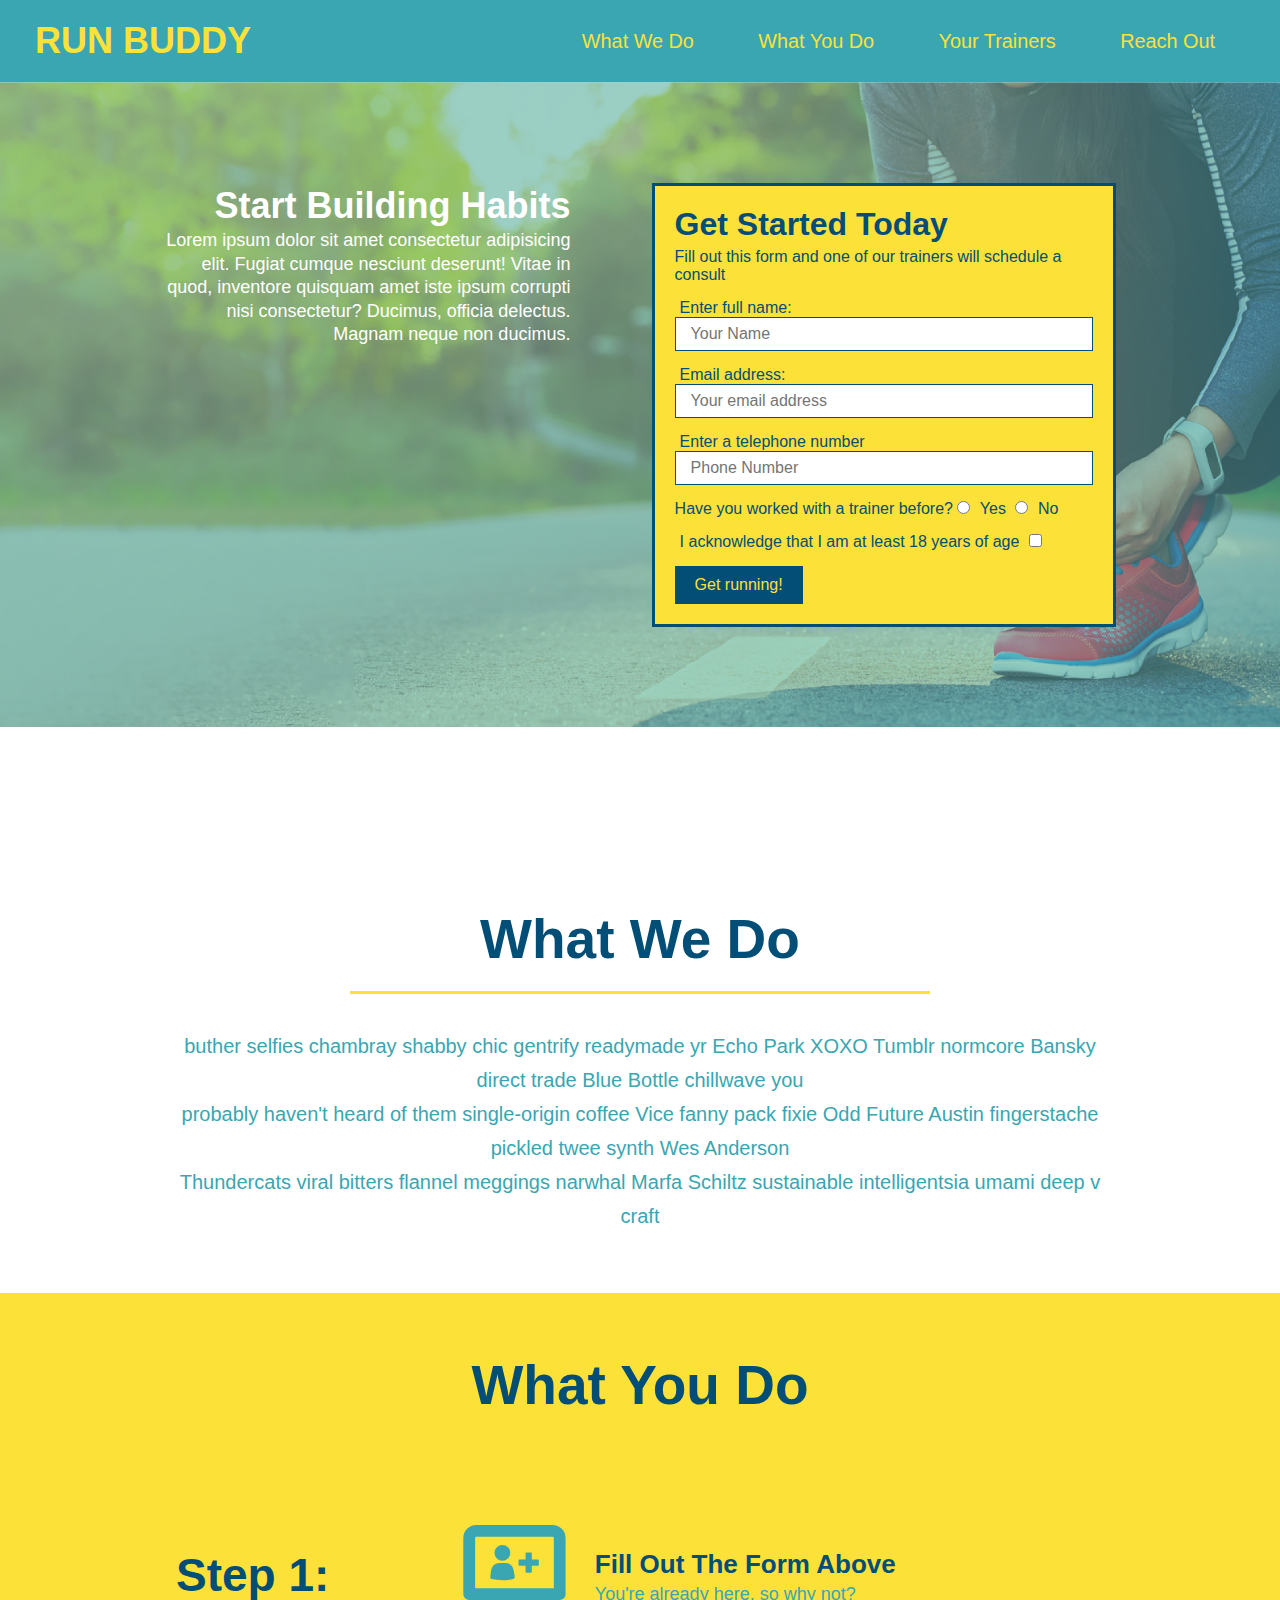
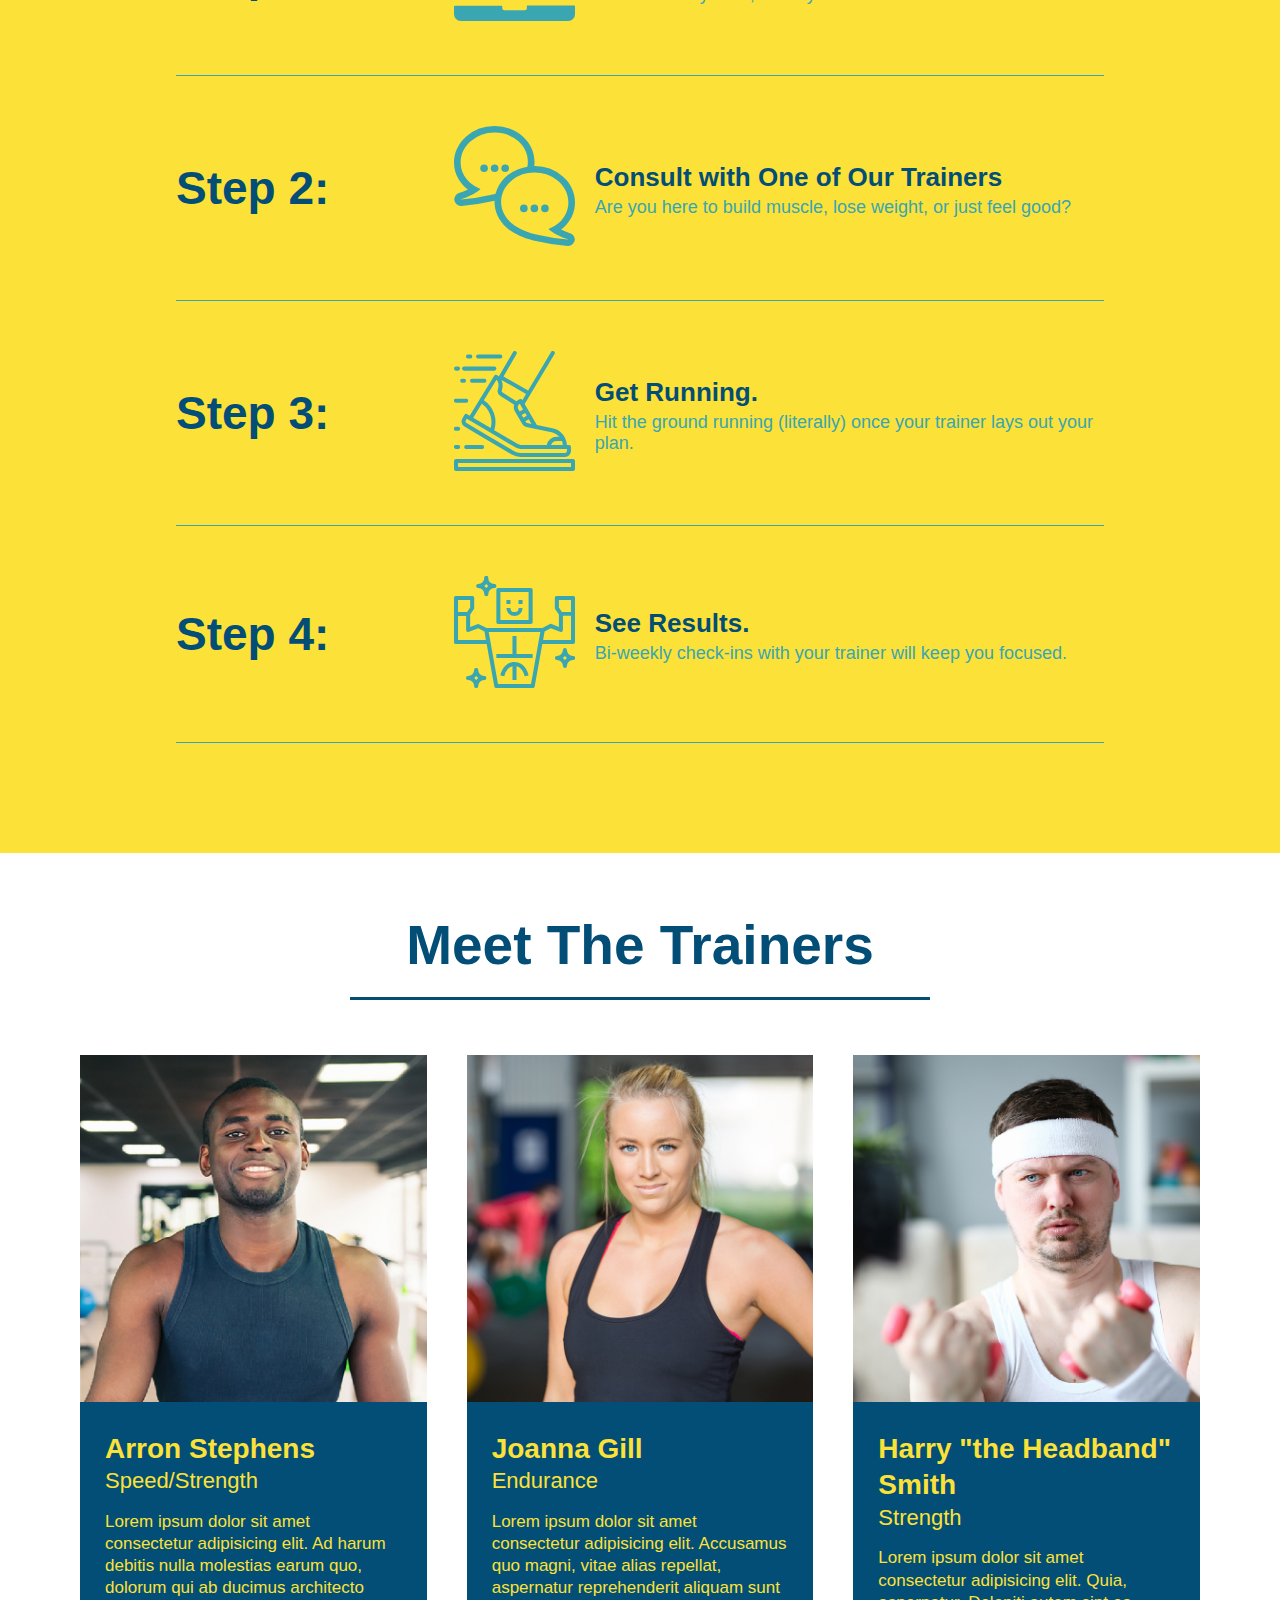
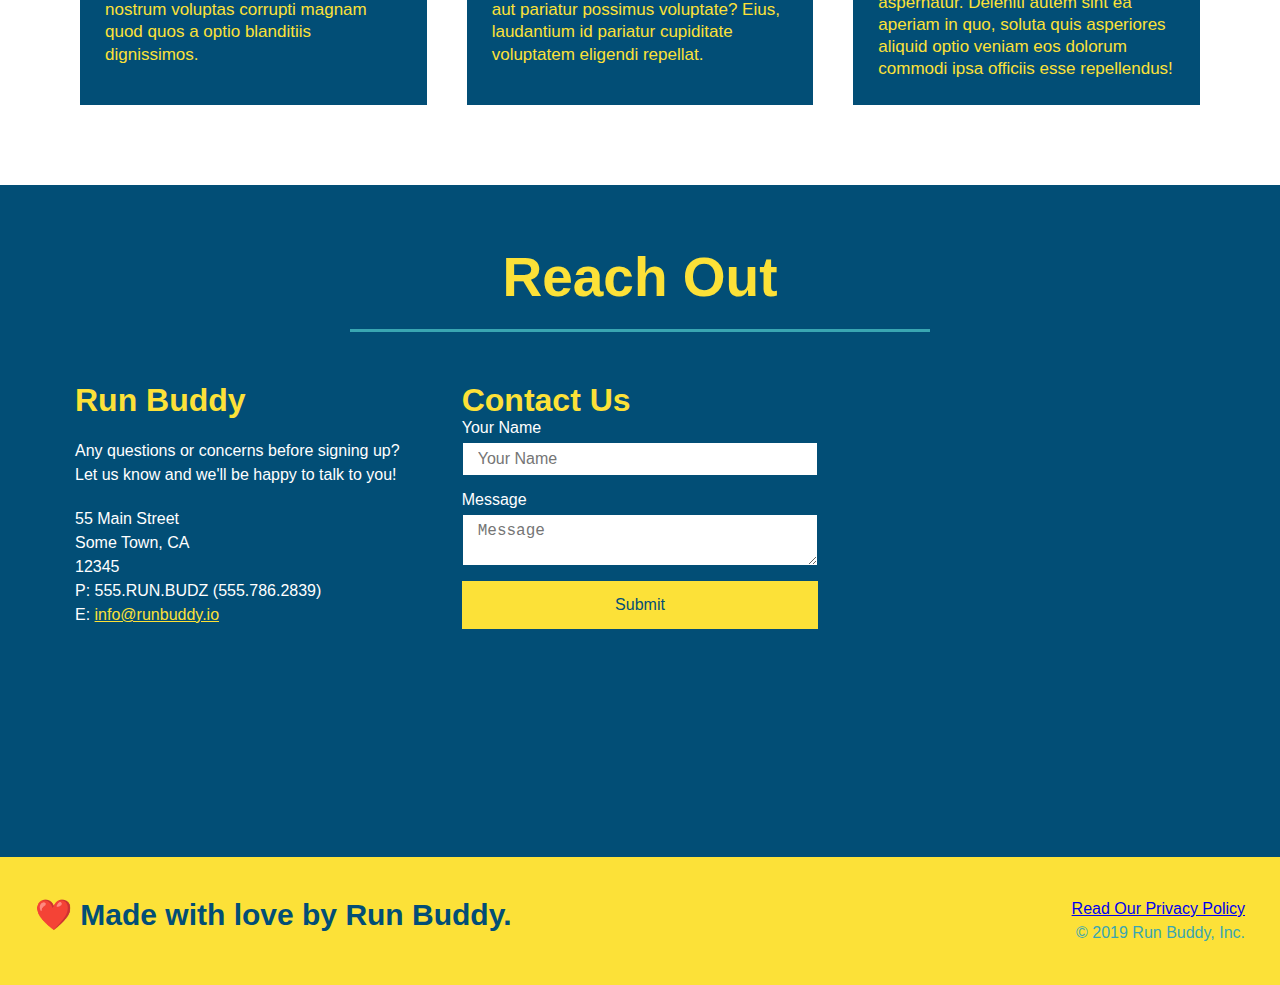
==== commit 178a6159: "updated reach out section with flexbox" ====
--- a/index.html
+++ b/index.html
@@ -199,7 +199,21 @@
                 <h2 class="section-title secondary-border">Reach Out</h2>
             </div>
             <div class="contact-info">
-                <iframe src="https://www.google.com/maps/embed?pb=!1m18!1m12!1m3!1d3266.2072596641533!2d-80.81460768475831!3d35.05155698034592!2m3!1f0!2f0!3f0!3m2!1i1024!2i768!4f13.1!3m3!1m2!1s0x88569d579899b5f9%3A0x7b952ceb1a449141!2s11615%20Blakewood%20Dr%2C%20Charlotte%2C%20NC%2028277!5e0!3m2!1sen!2sus!4v1651242527068!5m2!1sen!2sus" style="border:0;" allowfullscreen="" loading="lazy" referrerpolicy="no-referrer-when-downgrade"></iframe>
+                <div>
+                    <h3>Run Buddy</h3>
+                    <p>
+                        Any questions or concerns before signing up?
+                        <br/>
+                        Let us know and we'll be happy to talk to you!
+                    </p>
+                    <address>
+                        55 Main Street <br/>
+                        Some Town, CA <br/>
+                        12345 <br/>
+                        P: 555.RUN.BUDZ (555.786.2839) <br/>
+                        E: <a href="mailto:info@runbuddy.io">info@runbuddy.io</a>
+                    </address>
+                </div>
                 <div class="contact-form">
                     <h3>Contact Us</h3>
                     <form>
@@ -212,21 +226,7 @@
                        <button type="submit">Submit</button>
                     </form>
                 </div>
-                <div>
-                <h3>Run Buddy</h3>
-                <p>
-                    Any questions or concerns before signing up?
-                    <br/>
-                    Let us know and we'll be happy to talk to you!
-                </p>
-                <address>
-                    55 Main Street <br/>
-                    Some Town, CA <br/>
-                    12345 <br/>
-                    P: 555.RUN.BUDZ (555.786.2839) <br/>
-                    E: <a href="mailto:info@runbuddy.io">info@runbuddy.io</a>
-                </address>
-                </div>
+                <iframe src="https://www.google.com/maps/embed?pb=!1m18!1m12!1m3!1d3266.2072596641533!2d-80.81460768475831!3d35.05155698034592!2m3!1f0!2f0!3f0!3m2!1i1024!2i768!4f13.1!3m3!1m2!1s0x88569d579899b5f9%3A0x7b952ceb1a449141!2s11615%20Blakewood%20Dr%2C%20Charlotte%2C%20NC%2028277!5e0!3m2!1sen!2sus!4v1651242527068!5m2!1sen!2sus" style="border:0;" allowfullscreen="" loading="lazy" referrerpolicy="no-referrer-when-downgrade"></iframe>
             </div>  
         </section>
 
--- a/assets/css/style.css
+++ b/assets/css/style.css
@@ -288,17 +288,22 @@
     color: #fce138;
 }
 
+.contact-info {
+    display: flex;
+    justify-content: space-between;
+    flex-wrap: wrap;
+}
+
+.contact-info > * {
+    flex: 1;
+    margin: 15px;
+}
+
 .contact-info iframe {
-    width: 400px;
     height: 400px;
 }
 
 .contact-info div {
-    width: 410px;
-    display: inline-block;
-    vertical-align: top;
-    text-align: left;
-    margin: 30px 0 0 60px;
     color: white;
   }
 
@@ -310,10 +315,31 @@
 .contact-info p, .contact-info address {
     margin: 20px 0;
     line-height: 1.5;
-    font-size: 20px;
+    font-size: 16px;
     font-style: normal;
 }
 
+.contact-form input, .contact-form textarea {
+    border: 1px solid #024e76;
+    display: block;
+    padding: 7px 15px;
+    font-size: 16px;
+    color:#024e76;
+    width: 100%;
+    margin-bottom: 15px;
+    margin-top: 5px;
+}
+
+.contact-form button {
+    width: 100%;
+    border: none;
+    background: #fce138;
+    color: #024e76;
+    text-align: center;
+    padding: 15px 0;
+    font-size: 16px;
+}
+
 .contact-info a {
     color: #fce138;
 }
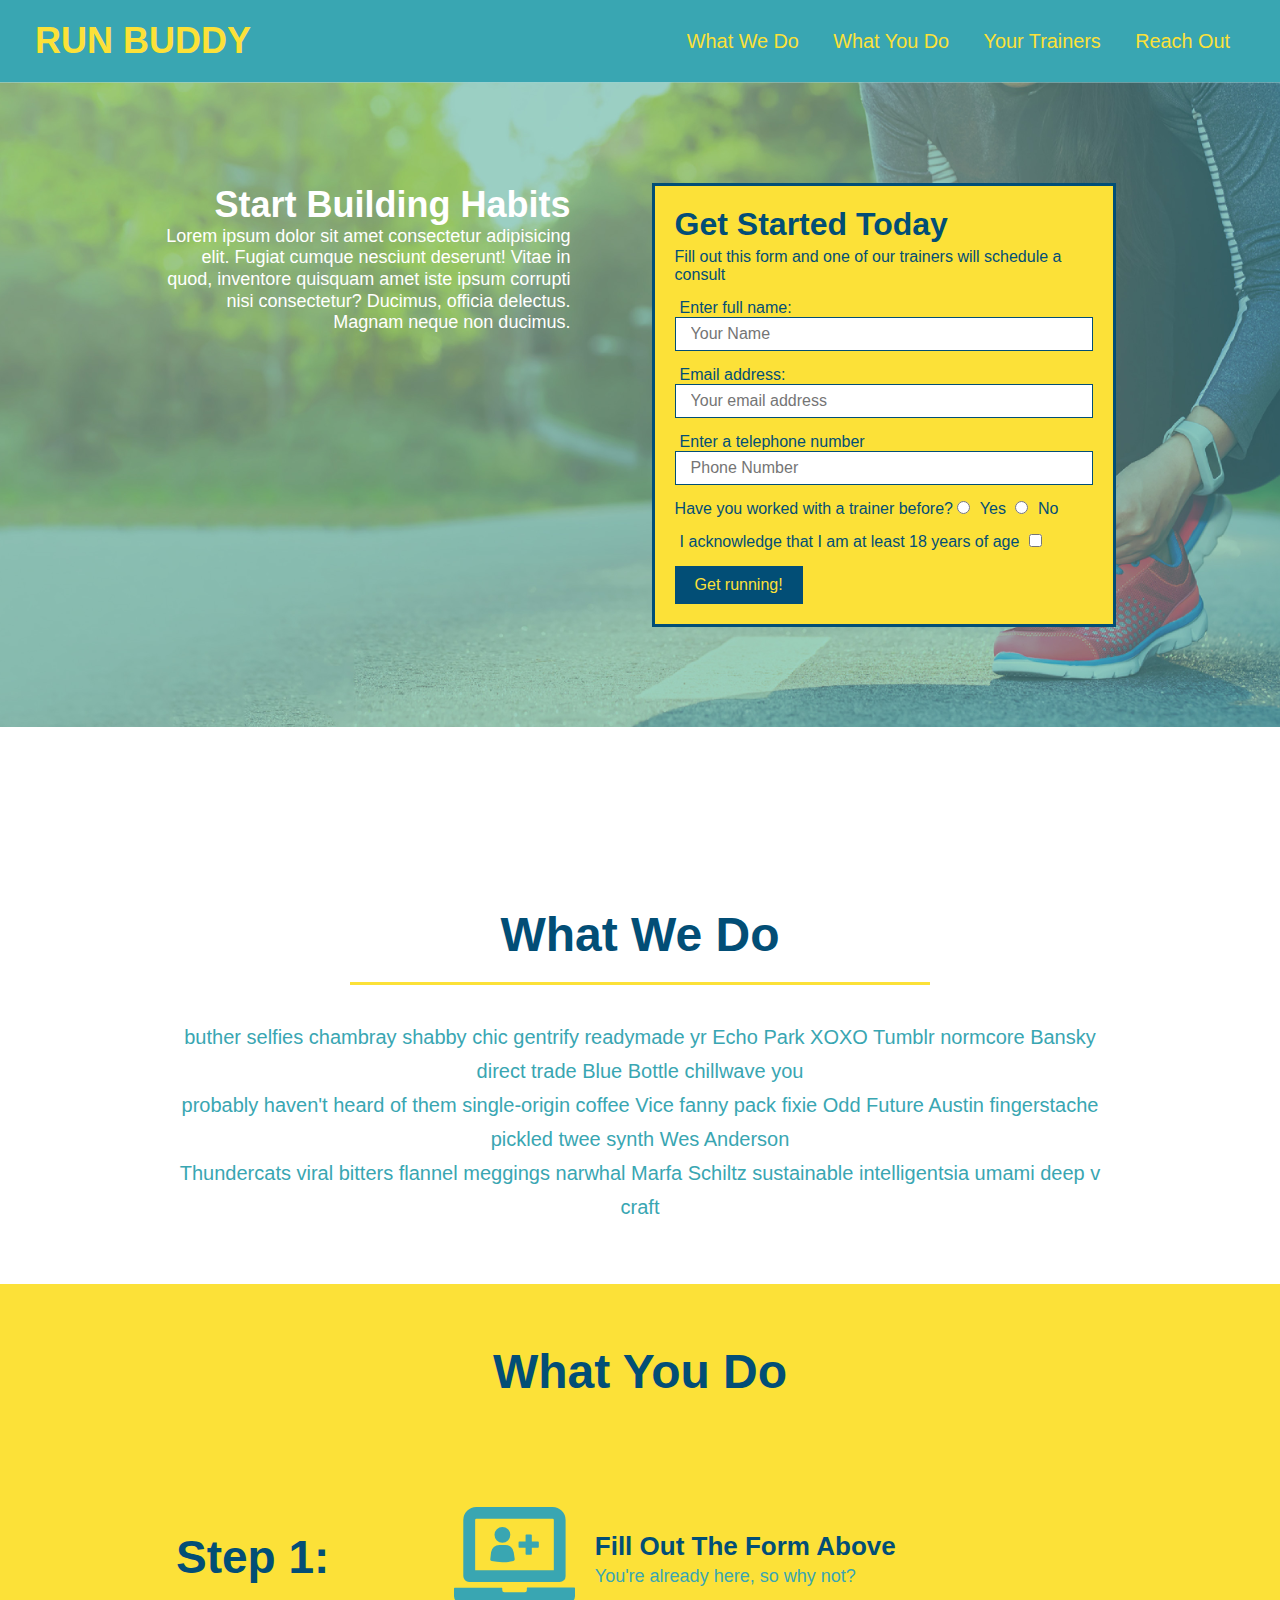
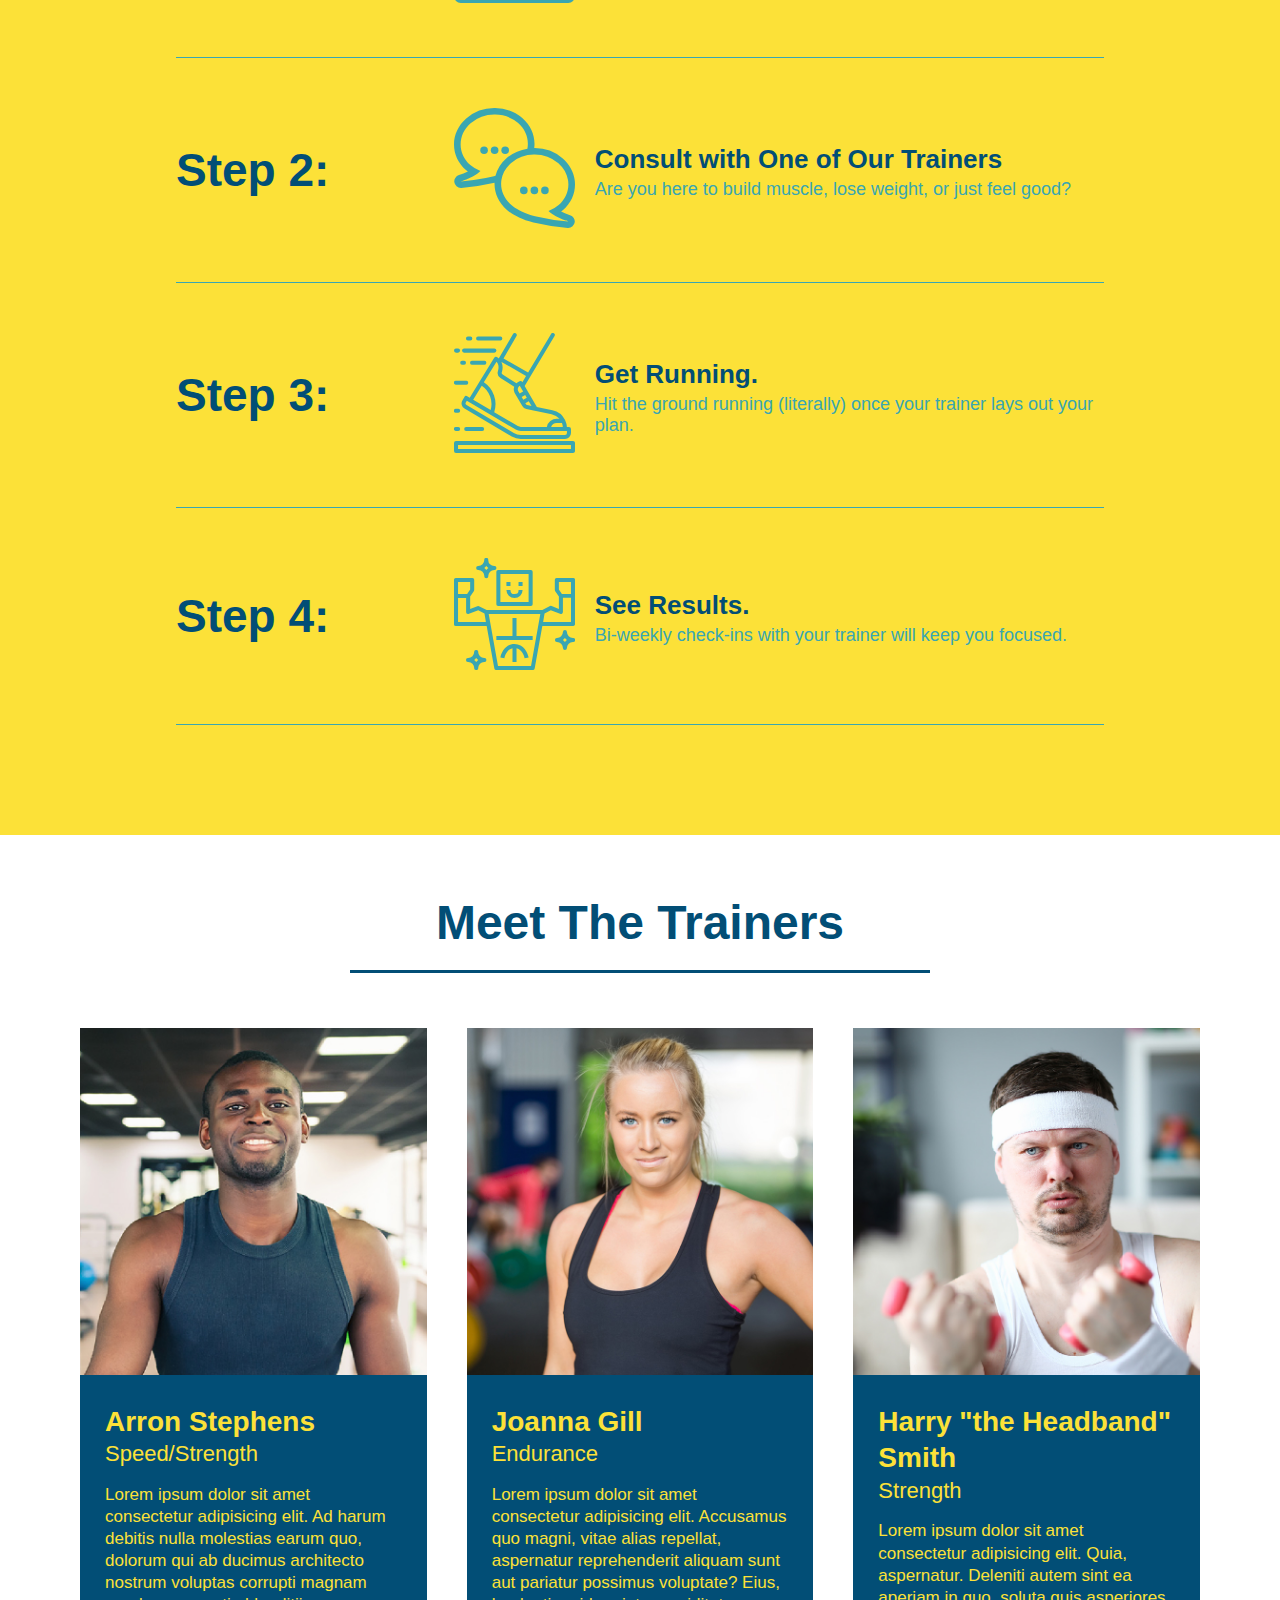
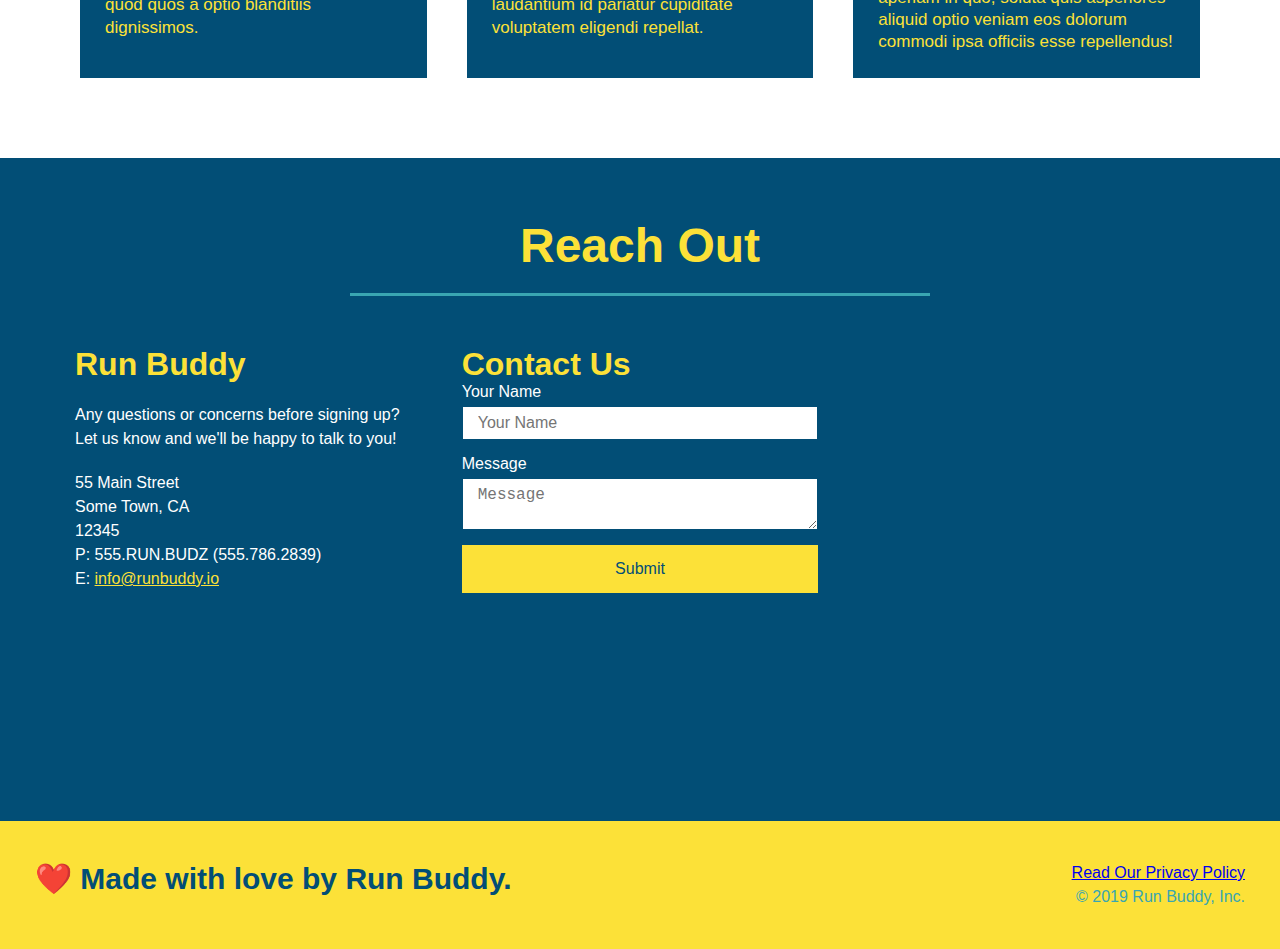
==== commit 8779d51b: "added media queries" ====
--- a/index.html
+++ b/index.html
@@ -4,6 +4,7 @@
         <meta charset="UTF-8"/>
         <title>Run Buddy</title>
         <link rel="stylesheet" href="./assets/css/style.css"/>
+        <meta name="viewport" content="width=device-width, initial-scale=1.0" />
     </head>
     <body>
         <!-- navigation -->
--- a/assets/css/style.css
+++ b/assets/css/style.css
@@ -43,7 +43,7 @@
 }
 
 header nav ul li a {
-    margin: 0 30px;
+    margin: 10px 15px;
     font-weight: lighter;
     font-size: 1.55vw;  
 }
@@ -84,6 +84,7 @@
     display: flex;
     justify-content: center;
     flex-wrap: wrap;
+    align-items: flex-start;
 }
 
 .hero-form {
@@ -101,7 +102,7 @@
     margin: 3.5%;
     color: #fff;
     font-size: 18px;
-    line-height: 1.3;
+    line-height: 1.2;
   }
 
   .hero-cta h2 {
@@ -160,7 +161,7 @@
 
 /*identical stylings used throughout all of the page sections*/
 .section-title {
-    font-size: 55px;
+    font-size: 48px;
     color: #024e76;
     border-bottom: 3px solid;
     padding-bottom: 20px;
@@ -344,4 +345,19 @@
     color: #fce138;
 }
 
-/*reach out section styling ends*/+/* MEDIA QUERY FOR SMALLER DESKTOP SCREENS AND SMALLER */
+@media screen and (max-width: 980px) {
+    
+}
+  
+
+/* MEDIA QUERY FOR TABLETS AND SMALLER */
+  @media screen and (max-width: 768px) {
+
+  }
+  
+
+/* MEDIA QUERY FOR MOBILE PHONES AND SMALLER */
+  @media screen and (max-width: 575px) {
+
+  }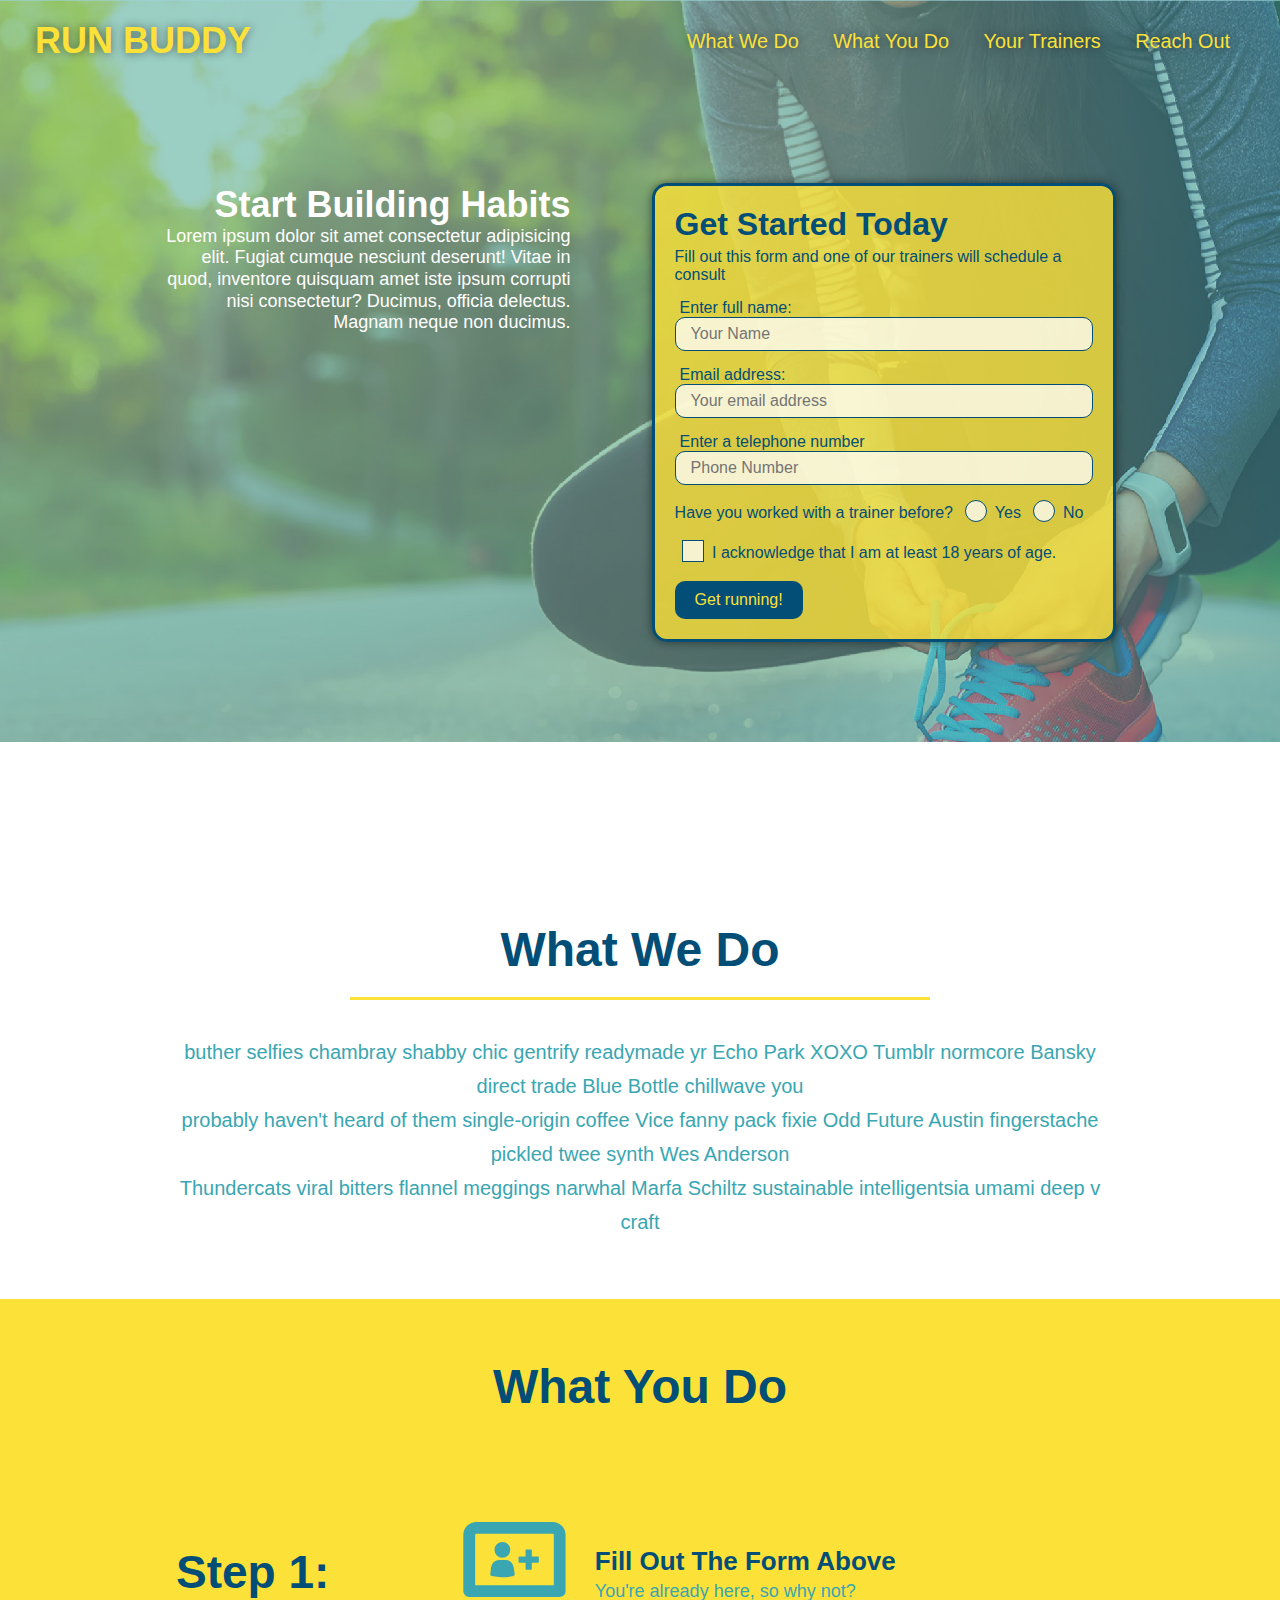
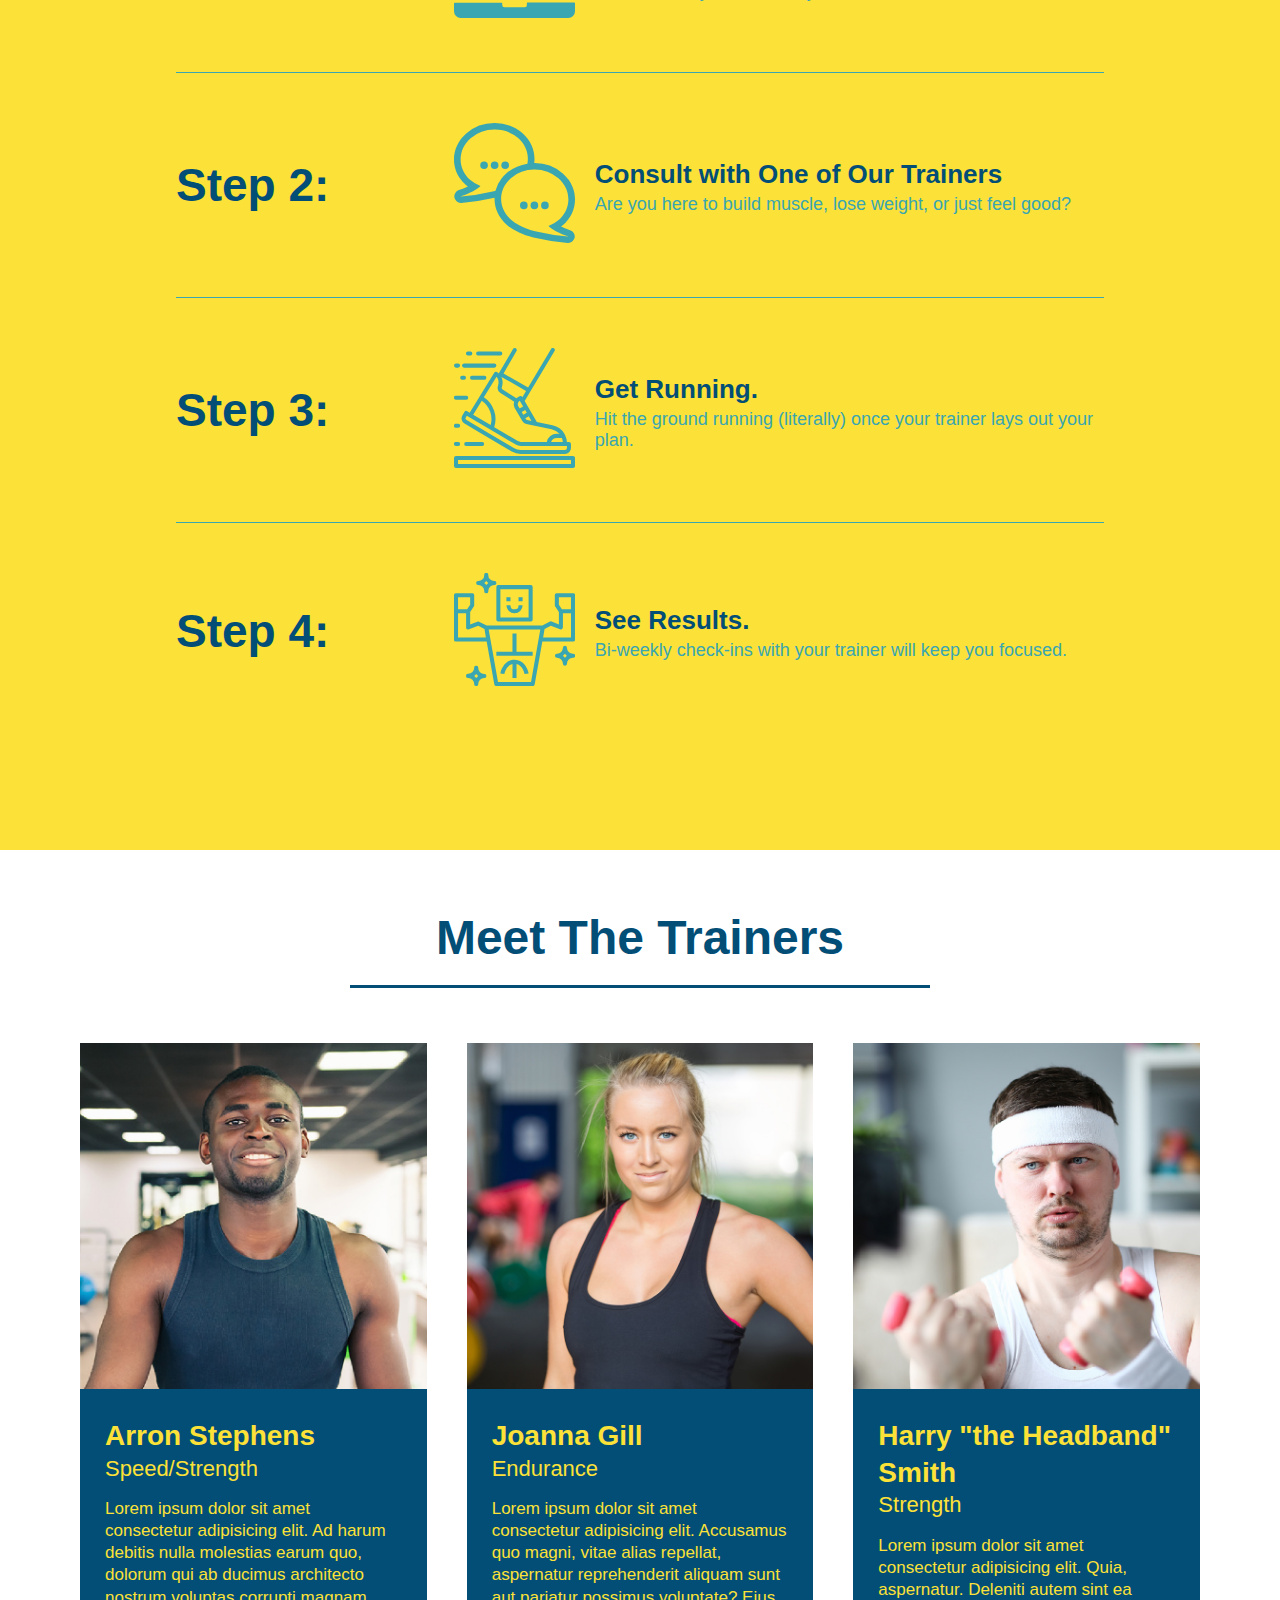
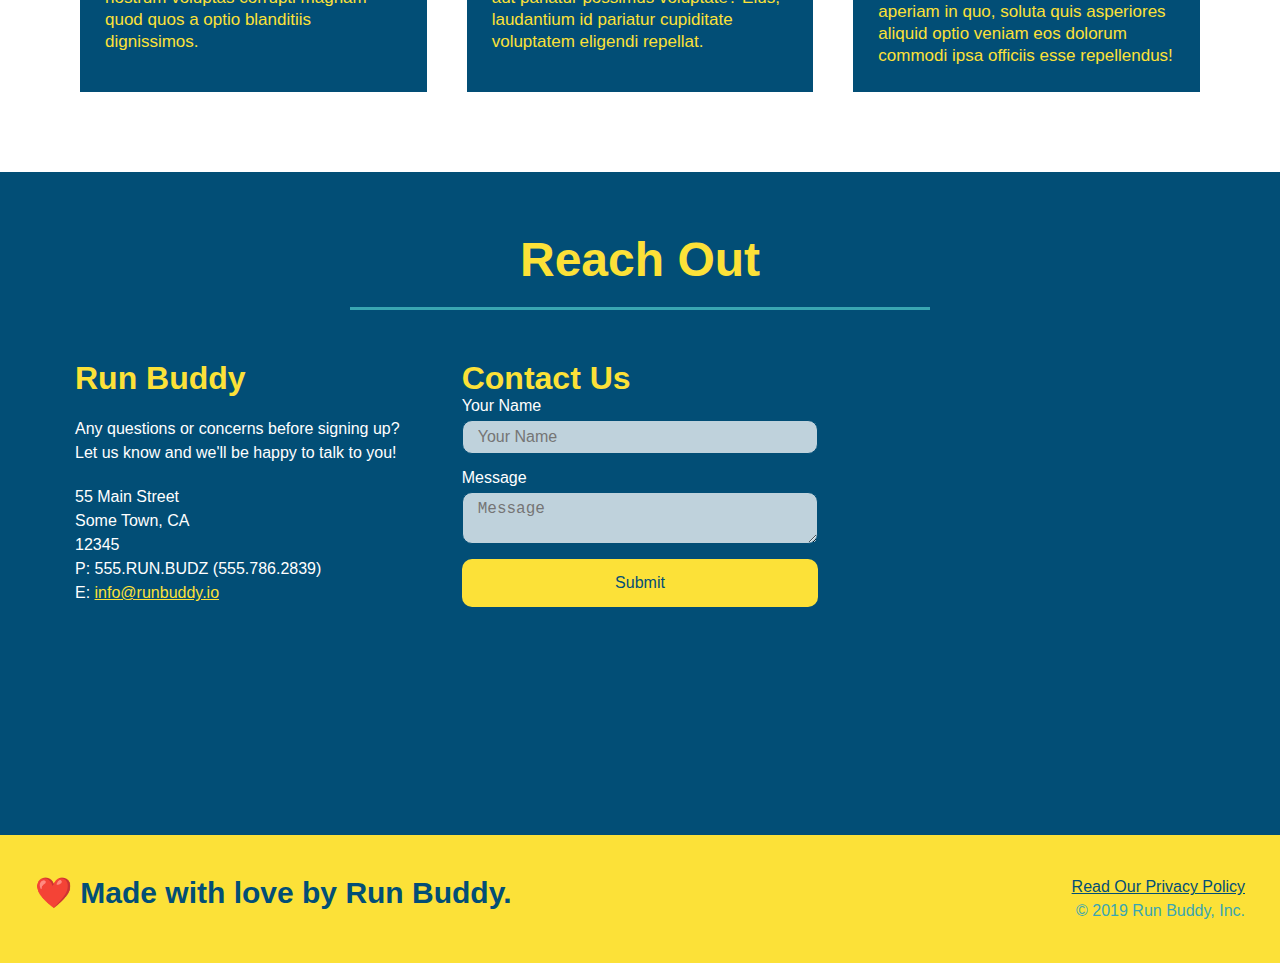
==== commit b4d4a8b4: "final css touches" ====
--- a/index.html
+++ b/index.html
@@ -63,16 +63,20 @@
                     <input type="tel" placeholder="Phone Number" name="phone" id="phone" class="form-input" />
                     <p>
                         Have you worked with a trainer before?
-                        <input type="radio" name="trainer-confirm" id="trainer-yes" />
-                        <label for="trainer-yes">Yes</label>
-                        <input type="radio" name="trainer-confirm" id="trainer-no" />
-                        <label for="trainer-no">No</label>
+                        <span class="radio-wrapper">
+                            <input type="radio" name="trainer-confirm" id="trainer-yes" />
+                            <label for="trainer-yes">Yes</label>
+                        </span>
+                        <span class="radio-wrapper">
+                            <input type="radio" name="trainer-confirm" id="trainer-no" />
+                            <label for="trainer-no">No</label>
+                        </span>
                     </p>
                     <p>
-                        <label for="checkbox">
-                        I acknowledge that I am at least 18 years of age
-                        </label>
-                        <input type="checkbox" name="age-confirm" id="checkbox" />
+                        <span class="checkbox-wrapper">
+                            <input type="checkbox" name="age-confirm" id="checkbox" />
+                            <label for="checkbox">I acknowledge that I am at least 18 years of age.</label>
+                        </span>
                     </p>
                     <button type="submit">
                         Get running!
--- a/assets/css/style.css
+++ b/assets/css/style.css
@@ -1,3 +1,9 @@
+:root {
+    --primary-color: #fce138;
+    --secondary-color: #024e76;
+    --tertiary-color: #39a6b2;
+}
+
 * {
     margin:0;
     padding: 0;
@@ -5,29 +11,39 @@
 }
 
 body {
-    color: #39a6b2;
+    color: var(--tertiary-color);
     font-family: Helvetica, Arial, sans-serif;
 }
 
 /*apply styles to <header>*/
 header {
     padding: 20px 35px;
-    background-color: #39a6b2;
+    background-color: var(--tertiary-color);
     display: flex;
     justify-content: space-between;
     flex-wrap: wrap;
+    position: -webkit-sticky;
+    position: sticky;
+    top: 0;
+    background-image: url("../images/hero-bg.jpg");
+    background-size: cover;
+    background-position: center;
+    background-attachment: fixed;
+    background-position: 80%;
+    z-index: 9999;
 }
 
 header h1 {
     font-weight: bold;
     margin: 0;
     font-size: 36px;
-    color: #fce138;
+    color: var(--primary-color);
+    text-shadow: 0 0 10px rgba(0,0,0,0.5);
 }
 
 header a {
     text-decoration: none; 
-    color: #fce138;
+    color: var(--primary-color);
 }
 
 header nav {
@@ -46,10 +62,18 @@
     margin: 10px 15px;
     font-weight: lighter;
     font-size: 1.55vw;  
+    text-shadow: 0 0 10px rgba(0,0,0,0.5);
+}
+
+header nav ul li a:hover {
+    background: var(--primary-color);
+    color: var(--secondary-color);
+    border-radius: 15px;
+    text-shadow: none;
 }
 
 footer {
-    background: #fce138;
+    background: var(--primary-color);
     width: 100%;
     padding: 40px 35px;
     display: flex;
@@ -58,7 +82,7 @@
 }
 
 footer h2 {
-    color: #024e76;
+    color: var(--secondary-color);
     font-size: 30px;
     margin: 0;
 }
@@ -69,7 +93,7 @@
 }
 
 footer a {
-    color: 024e76;
+    color: var(--secondary-color);
 }
 
 section {
@@ -85,15 +109,19 @@
     justify-content: center;
     flex-wrap: wrap;
     align-items: flex-start;
+    background-attachment: fixed;
+    background-position: 80%;
 }
 
 .hero-form {
-    border: 3px solid #024e76;
-    background-color: #fce138;
+    border: 3px solid var(--secondary-color);
+    background-color: rgba(252,225,56,0.8);
     padding: 20px;
-    color: #024e76;
+    color: var(--secondary-color);
     width: 40%;
     margin: 3.5%;
+    box-shadow: 0 0 10px rgba(0,0,0,0.5);
+    border-radius: 15px;
 }
 
 .hero-cta {
@@ -108,7 +136,8 @@
   .hero-cta h2 {
     font-style: italic;
     font-size: 55px;
-    color: #fce138;
+    color: var(--primary-color);
+    text-shadow: 0 0 10px rgba(0,0,0,0.5);
   }
 
 .hero-form h3 {
@@ -121,13 +150,20 @@
 }
 
 .form-input {
-    border: 1px solid #024e76;
+    border: 1px solid var(--secondary-color);
     display: block;
     padding: 7px 15px;
     font-size: 16px;
-    color: #024e76;
+    color: var(--secondary-color);
     width: 100%;
     margin-bottom: 15px;
+    border-radius: 10px;
+    background-color: rgba(255,255,255,0.75);
+}
+
+.form-input:focus {
+    background-color: rgba(255,255,255,1);
+    outline: none;
 }
 
 .hero-form label {
@@ -135,19 +171,81 @@
 }
 
 .hero-form button{
-    color: #fce138;
-    background-color: #024e76;
+    color: var(--primary-color);
+    background-color: var(--secondary-color);
     border: none;
     padding: 10px 20px;
-    font-size: 16px
-}
-/*Hero Style End*/
+    font-size: 16px;
+    border-radius: 10px;
+}
+
+.hero-form button:hover {
+    background-color: var(--tertiary-color);
+}
+
+.checkbox-wrapper input, .radio-wrapper input {
+    opacity: 0;
+}
+
+.checkbox-wrapper label, .radio-wrapper label {
+    position: relative;
+    left: 10px;
+    margin: 10px;
+    line-height: 1.6;
+}
+
+.checkbox-wrapper label::before, .radio-wrapper label::before {
+    content: "";
+    height: 20px;
+    width: 20px;
+    background: rgba(255,255,255,0.75);
+    border: 1px solid var(--secondary-color);
+    position: absolute;
+    top: -4px;
+    left: -30px;
+}
+
+.radio-wrapper label::before {
+    border-radius: 50%;
+}
+
+.radio-wrapper label::after {
+    content: "";
+    width: 20px;
+    height: 20px;
+    border-radius: 50%;
+    background: var(--secondary-color);
+    position: absolute;
+    left: -29px;
+    top: -3px;
+    background-image: radial-gradient(circle, var(--tertiary-color), var(--secondary-color));
+}
+
+.checkbox-wrapper label::after {
+    content: "";
+    height: 6px;
+    width: 14px;
+    border-left: 2px solid var(--secondary-color);
+    border-bottom: 2px solid var(--secondary-color);
+    position: absolute;
+    left: -26px;
+    top: 1px;
+    transform: rotate(-58deg);
+  }
+
+.checkbox-wrapper input + label::after, .radio-wrapper input + label::after {
+      content: none;
+  }
+
+.checkbox-wrapper input:checked + label::after, .radio-wrapper input:checked + label::after {
+      content: "";
+}
 
 /*What we do section*/
 
 .intro p {
     line-height: 1.7;
-    color: #39a6b2;
+    color: var(--tertiary-color);
     width: 80%;
     font-size: 20px;
     margin: 0 auto;
@@ -156,13 +254,13 @@
 
 /*what you do section*/
 .steps {
-    background: #fce138;
+    background: var(--primary-color);
 }
 
 /*identical stylings used throughout all of the page sections*/
 .section-title {
     font-size: 48px;
-    color: #024e76;
+    color: var(--secondary-color);
     border-bottom: 3px solid;
     padding-bottom: 20px;
     text-align: center;
@@ -171,16 +269,16 @@
 }
 
 .primary-border {
-    border-color: #fce138;
+    border-color: var(--primary-color);
 }
 
 .secondary-border {
-    border-color:#39a6b2;
+    border-color:var(--tertiary-color);
 }
 /*end identical stylings used throughout all of the page sections*/
 
 .step h3 {
-    color: #024e76;
+    color: var(--secondary-color);
     font-size: 46px;
     flex: 1 30%;
 }
@@ -206,25 +304,28 @@
   }
 
 .step-text p {
-    color:#39a6b2;
+    color: var(--tertiary-color);
     font-size: 18px;
 }
 
 .step-text h4 {
     font-size: 26px;
     line-height: 1.5;
-    color:#024e76;
+    color:var(--secondary-color);
 }
 
 .step {
     margin: 50px auto;
     padding-bottom: 50px;
     width: 80%;
-    border-bottom: 1px solid #39a6b2;
     display: flex;
     flex-wrap: wrap;
     align-items: center;
     justify-content: space-between;
+}
+
+.step:not(:last-child) {
+    border-bottom: 1px solid var(--tertiary-color);
 }
 
 /*Adding style to the trainer section*/
@@ -238,8 +339,8 @@
 
 .trainer {
     margin: 20px;
-    background: #024e76;
-    color:#fce138;
+    background: var(--secondary-color);
+    color: var(--primary-color);
     flex: 1;
 }
 
@@ -282,11 +383,11 @@
 
 /*Styling the reach out section*/
 .contact {
-    background-color: #024e76;
+    background-color: var(--secondary-color);
 }
 
 .contact h2 {
-    color: #fce138;
+    color: var(--primary-color);
 }
 
 .contact-info {
@@ -309,7 +410,7 @@
   }
 
 .contact-info h3 {
-    color: #fce138;
+    color: var(--primary-color);
     font-size: 32px;
 }
 
@@ -321,43 +422,126 @@
 }
 
 .contact-form input, .contact-form textarea {
-    border: 1px solid #024e76;
+    border: 1px solid var(--secondary-color);
     display: block;
     padding: 7px 15px;
     font-size: 16px;
-    color:#024e76;
+    color:var(--secondary-color);
     width: 100%;
     margin-bottom: 15px;
     margin-top: 5px;
+    border-radius: 10px;
+    background-color: rgba(255,255,255,0.75);
+}
+
+.contact-form input:focus, .contact-form textarea:focus {
+    background: rgba(255,255,255,1);
+    outline: none;
 }
 
 .contact-form button {
     width: 100%;
     border: none;
-    background: #fce138;
-    color: #024e76;
+    background: var(--primary-color);
+    color: var(--secondary-color);
     text-align: center;
     padding: 15px 0;
     font-size: 16px;
+    border-radius: 10px;
+}
+
+.contact-form button:hover {
+    color: var(--primary-color);
+    background:var(--tertiary-color);
 }
 
 .contact-info a {
-    color: #fce138;
+    color: var(--primary-color);
 }
 
 /* MEDIA QUERY FOR SMALLER DESKTOP SCREENS AND SMALLER */
 @media screen and (max-width: 980px) {
-    
+    header {
+        padding-bottom: 0;
+        justify-content: center;
+        position: relative;
+    }
+    header h1 {
+        width: 100%;
+        text-align: center;
+    }
+    header nav ul li a {
+        font-size: 20px;
+    }
+    footer h2, footer div {
+        text-align: center;
+        width: 100%;
+    }
+    .hero-cta, .hero-form {
+        width: 100%;
+    }
+    .hero-cta {
+        text-align: center;
+    }
+    .section-title {
+        width: 80%;
+    }
+    .trainer {
+        flex: 0 70%;
+    }
+    .contact-info iframe{
+        flex: 1 100%;
+    }
 }
   
 
 /* MEDIA QUERY FOR TABLETS AND SMALLER */
   @media screen and (max-width: 768px) {
-
+    section {
+        padding: 30px 15px;
+    }
+    .step h3 {
+        flex: 1 100%;
+        text-align: center;
+    }
+    .step-info {
+        flex: 2 100%;
+        text-align: center;
+        justify-content: center;
+    }
+    .step-img {
+        flex: 0 32%;
+        margin-right: 0;
+        margin-top: 15px;
+        margin-bottom: 15px;
+    }
+    .step-text {
+        flex: 100%;
+    }
   }
   
 
 /* MEDIA QUERY FOR MOBILE PHONES AND SMALLER */
   @media screen and (max-width: 575px) {
-
+    .hero-form button {
+        width: 100%;
+    }
+    .section-title {
+        width: 95%;
+    }
+    .intro p {
+        width: 100%;
+    }
+    .trainer {
+        flex: 0 100%;
+    }
+    .contact-info {
+        text-align: center;
+    }
+    .contact-info > * {
+        flex: 0 100%;
+    }
+    .contact-form {
+        order: 3;
+    }
   }